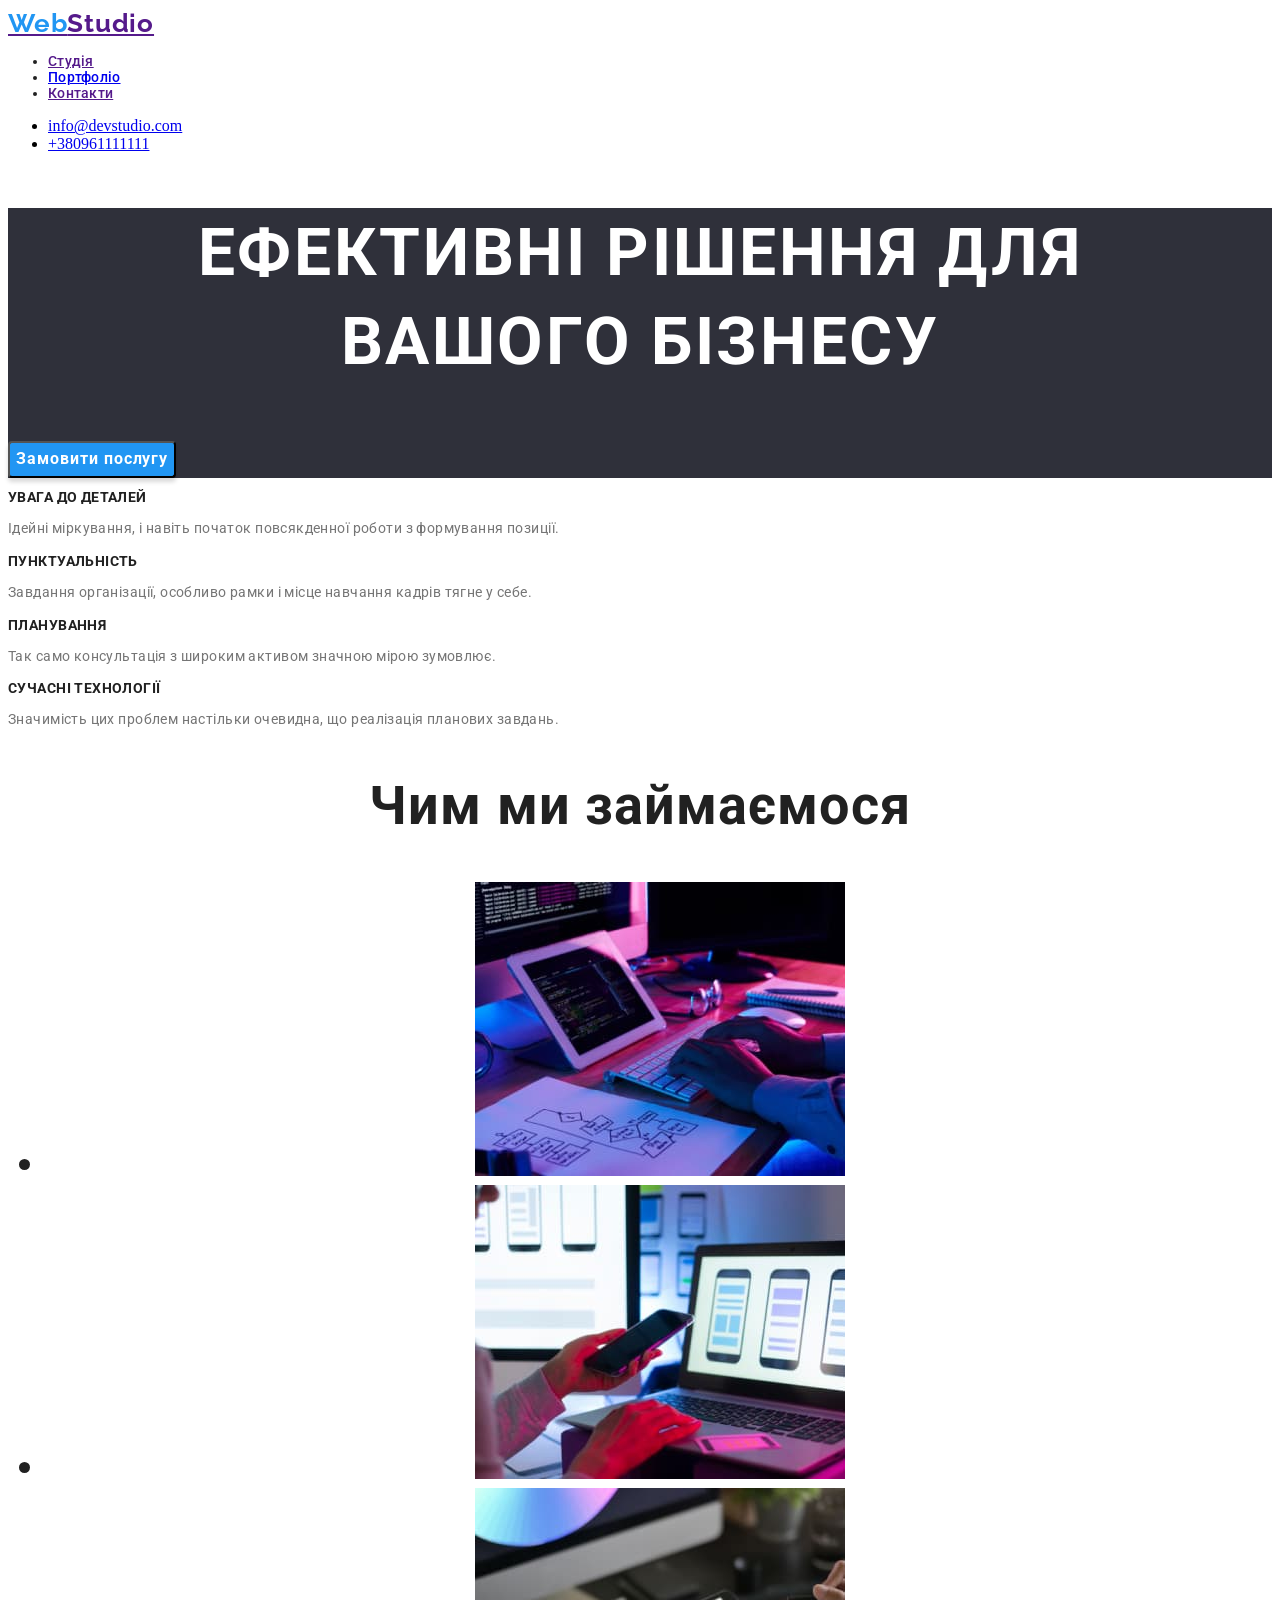
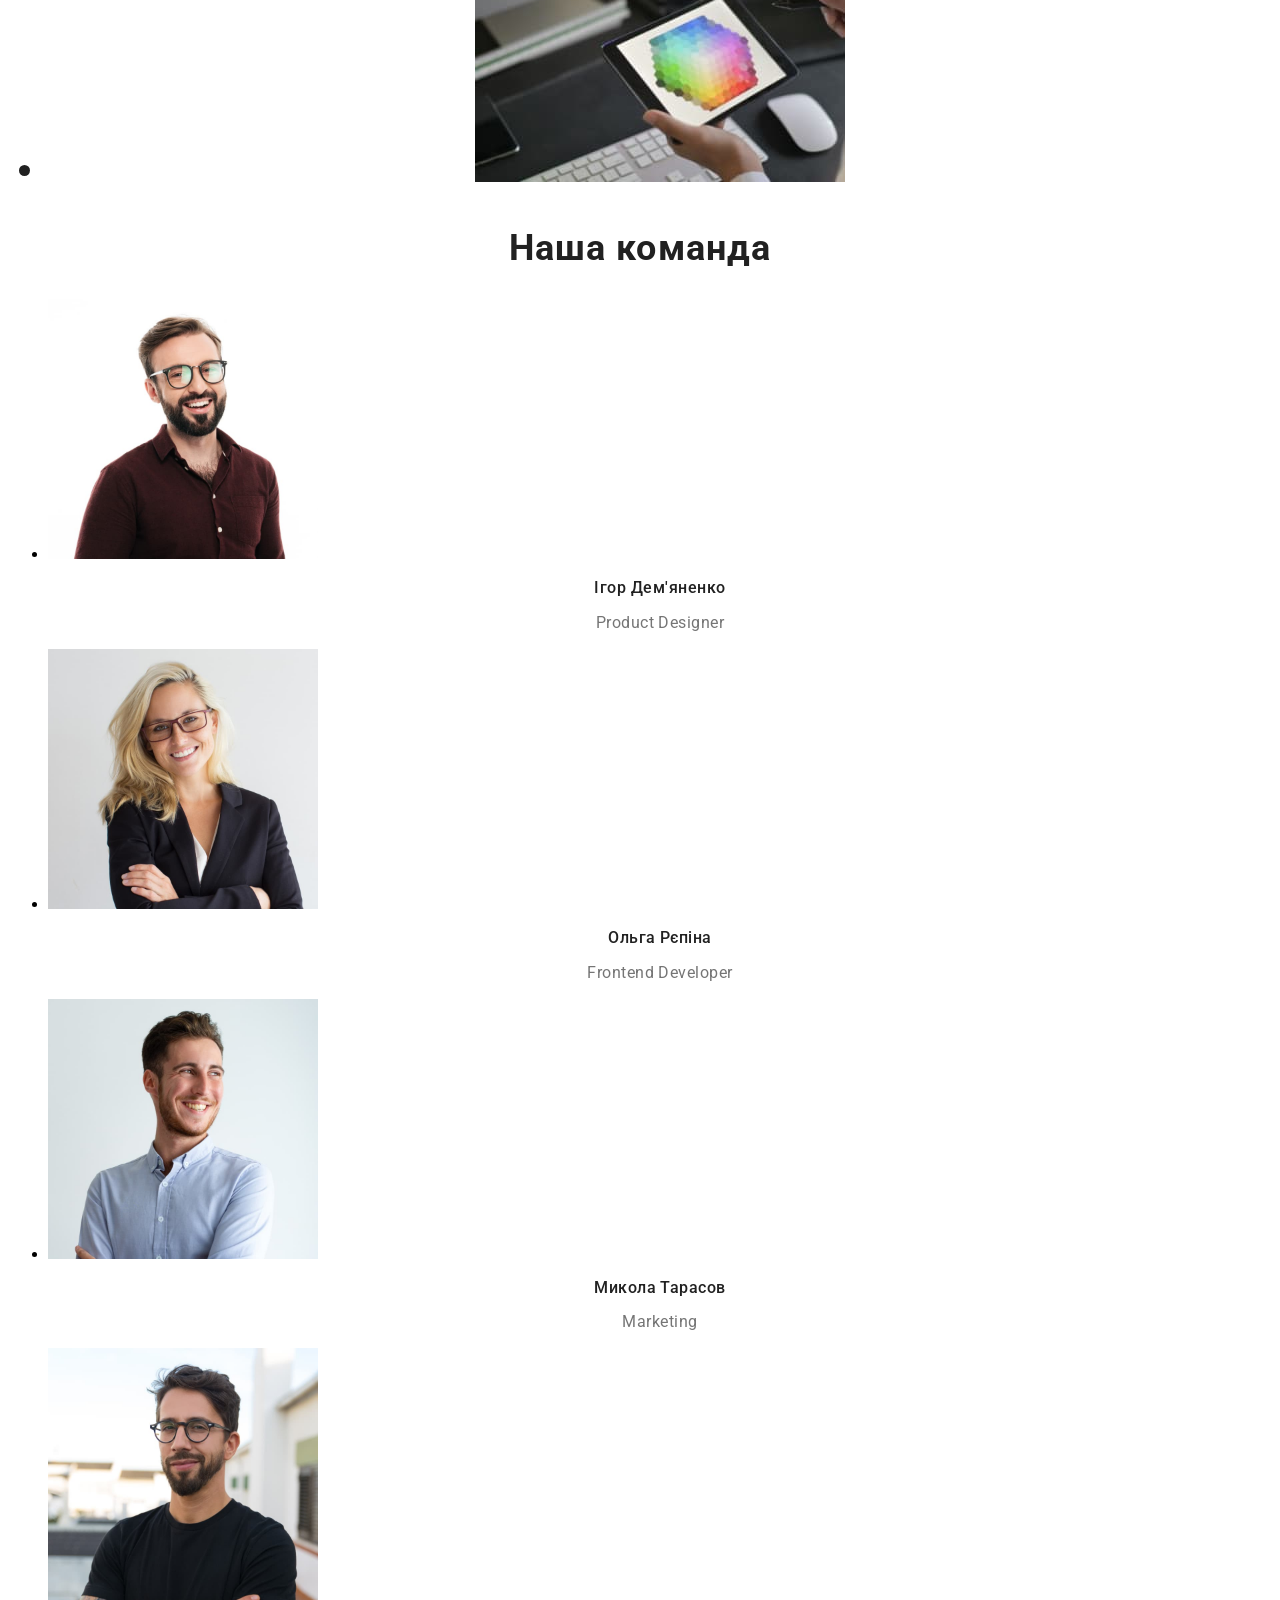
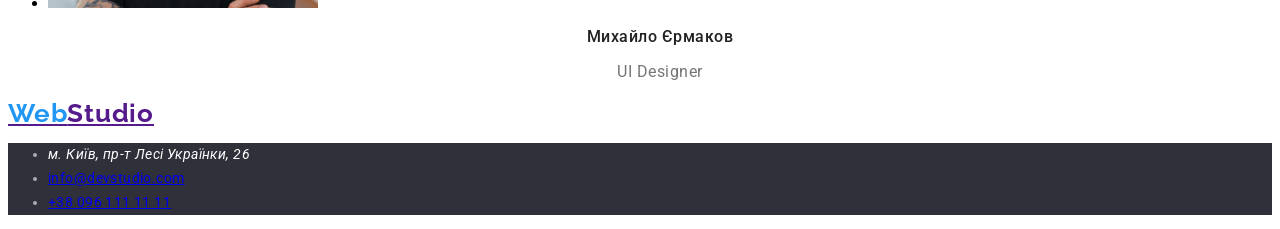
==== index.html @ 2c0768c8 "added variable  root Додано перемінні кольору root" ====
<!DOCTYPE html>
<html lang="uk">
<head>
    <meta charset="UTF-8">
    <meta http-equiv="X-UA-Compatible" content="IE=edge">
    <meta name="viewport" content="width=device-width, initial-scale=1.0">
    <title>Document</title>
    <link
        href="https://fonts.googleapis.com/css2?family=Raleway:wght@700&family=Roboto:ital,wght@0,400;0,500;1,700;1,900&display=swap"
        rel="stylesheet">
    <link rel="stylesheet" href="./css/styles.css">
</head>
<body>
    
    <!--Header-->
    <header class="header">
        
        <!--Logo-->
        <a class="header-logo" href=""><span>Web</span>Studio</a>  

        <!--Navigation-->
        <nav class="nav">
            <ul class="nav-list">
                <li>
                    <a href="">Студія</a>
                </li>
                <li>
                    <a href="./portfolio.html">Портфоліо</a>
                </li>
                <li>
                    <a href="">Контакти</a>
                </li>
            </ul>
        </nav>
            
            <!--Contacts-->
            <ul class="contacts">
                <li><a href="mailto:info@devstudio.com">info@devstudio.com</a></li>
                <li><a href="tel:+380961111111">+380961111111</a></li>
            </ul>
            

    </header>
    
    <main>
        
        <!--Srction Hero-->
        <section class="hero">
                
            <h1>Ефективні рішення для <br>вашого бізнесу</h1>

            <button class="button" type="button">Замовити послугу</button>

        </section>
            
            <!--Sections organization-->
        <section class="aside">

            <h2 class="aside-title">УВАГА ДО ДЕТАЛЕЙ</h2>
            <p class="aside-text">Ідейні міркування, і навіть початок повсякденної роботи з формування позиції.</p>

            <h2 class="aside-title">ПУНКТУАЛЬНІСТЬ</h2>
            <p class="aside-text">Завдання організації, особливо рамки і місце навчання кадрів тягне у себе.</p>

            <h2 class="aside-title">ПЛАНУВАННЯ</h2>
            <p class="aside-text">Так само консультація з широким активом значною мірою зумовлює.</p>

            <h2 class="aside-title">СУЧАСНІ ТЕХНОЛОГІЇ</h2>
            <p class="aside-text">Значимість цих проблем настільки очевидна, що реалізація планових завдань.</p>
        
        </section>
        <!--Sections What are we doing-->

        
        <section class="work">

            <h2>Чим ми займаємося</h2>
            
            <ul>
                <li><img src="./images/what-we-do/img-1.jpg" alt="руки на клавіатурі" width="370" height="294"></li>
                <li><img src="./images/what-we-do/img-2.jpg" alt="телефон та ноутбук" width="370" height="294"></li>
                <li><img src="./images/what-we-do/img-3.jpg" alt="планшет в руках" width="370" height="294"></li>
            </ul>
        
        </section>
            
            
        <!--Sections our team-->
        <section class="team">
            <h2 class="team-title">Наша команда</h2>
            <ul>
                <li>
                    <img src="./images/team/img-1.jpg" alt="Ігор Дем'яненко" width="270" height="260">
                <h3 class="team-name">Ігор Дем'яненко</h3>
                <p class="team-text">Product Designer</p>
                </li>
                <li>
                    <img src="./images/team/img-2.jpg" alt="Ольга Рєпіна" width="270" height="260">
                    <h3 class="team-name">Ольга Рєпіна</h3>
                    <p class="team-text">Frontend Developer</p>
                </li>
                <li>
                    <img src="./images/team/img-3.jpg" alt="Микола Тарасов" width="270" height="260">
                    <h3 class="team-name">Микола Тарасов</h3>
                    <p class="team-text">Marketing</p>
                </li>
                <li>
                    <img src="./images/team/img-4.jpg" alt="Михайло Єрмаков" width="270" height="260">
                    <h3 class="team-name">Михайло Єрмаков</h3>
                    <p class="team-text">UI Designer</p>
                </li>
            </ul>
        </section>

    </main>

    <!--Footer-->
    <footer>

        <div class="footer">
           
            <!--Logo-->
        <a class="footer-logo" href=""><span>Web</span>Studio</a>

        <!--Contacts-->
            <ul class="footer-list">
                <li>
                    <address class="adress">м. Київ, пр-т Лесі Українки, 26</address>
                </li>
                <li>
                    <a href="mailto:info@devstudio.com">info@devstudio.com</a>
                </li>
                <li>
                    <a href="tel:+380961111111">+38 096 111 11 11</a>
                </li>
            </ul>

        </div>
       


    </footer>
</body>
</html>
---- css/styles.css ----
:root{
    --primery-text-color: #212121;
    --secondary-text-color: #757575;
    --white-color: #FFFFFF;
    --primery-accent: #2196F3;
    --color-contacnts-footer: rgba(255, 255, 255, 0.6);
    --primery-bg-color: #2F303A;
    --secondary-bg-color: #F5F4FA;
}


span{
    color: var(--primery-accent)
}

.header-logo{
    font-family: 'Raleway';
    font-weight: 700;
    font-size: 26px;
    line-height: 1.2;
    letter-spacing: 0.03em;
    

}

/*Navigation*/
.nav{
    font-family: 'Roboto';
    font-weight: 500;
    font-size: 14px;
    line-height: 1.15;
    letter-spacing: 0.02em;
    color: var(--primery-text-color);
}
 
/*Contacts*/


/*HERO*/
.hero {
    font-family: 'Roboto';
    font-weight: 900;
    font-size: 44px;
    line-height: 1.35;
    text-align: center;
    letter-spacing: 0.06em;
    text-transform: uppercase;
    color: var(--white-color);
    background-color: var(--primery-bg-color)
}

/*Button*/
.button{
    font-family: 'Roboto';
    font-weight: 700;
    font-size: 16px;
    line-height: 1.9;
    display: flex;
    align-items: center;
    text-align: center;
    letter-spacing: 0.06em;
    color: var(--white-color);
    background: var(--primery-accent);
    box-shadow: 0px 4px 4px rgba(0, 0, 0, 0.15);
    border-radius: 4px;
}

/*Aside*/
.aside-title{
    font-family: 'Roboto';
    font-weight: 700;
    font-size: 14px;
    line-height: 1.15;
    letter-spacing: 0.03em;
    text-transform: uppercase;
    color: var(--primery-text-color);
}
.aside-text{
    font-family: 'Roboto';
    font-size: 14px;
    line-height: 1.4;
    letter-spacing: 0.03em;
    color: var(--secondary-text-color);
}

/*Work*/
.work {
    font-family: 'Roboto';
    font-weight: 700;
    font-size: 36px;
    line-height: 1.15;
    text-align: center;
    letter-spacing: 0.03em;
    color: var(--primery-text-color);
}

/*Our Team*/

.team-title {
    font-family: 'Roboto';
    font-weight: 700;
    font-size: 36px;
    line-height: 1.15;
    text-align: center;
    letter-spacing: 0.03em;
    color: var(--primery-text-color);
}

.team-name{
    font-family: 'Roboto';
    font-weight: 500;
    font-size: 16px;
    line-height: 1.18;
    text-align: center;
    letter-spacing: 0.03em;
    color: var(--primery-text-color);
}

.team-text {
    font-family: 'Roboto';
    font-size: 16px;
    line-height: 1.18;
    text-align: center;
    letter-spacing: 0.03em;
    color: var(--secondary-text-color);
}

/*Adress*/

.adress {
    font-family: 'Roboto';
    font-size: 14px;
    line-height: 1.7;
    letter-spacing: 0.03em;
    color: var(--white-color);
}

/*Footer*/

.footer-logo{
    font-family: 'Raleway';
    font-weight: 700;
    font-size: 26px;
    line-height: 1.2;
    letter-spacing: 0.03em;
}

.footer-list{
    font-family: 'Roboto';
    font-size: 14px;
    line-height: 1.7;
    letter-spacing: 0.03em;
    background-color: var(--primery-bg-color);
    color: var(--color-contacnts-footer);

}
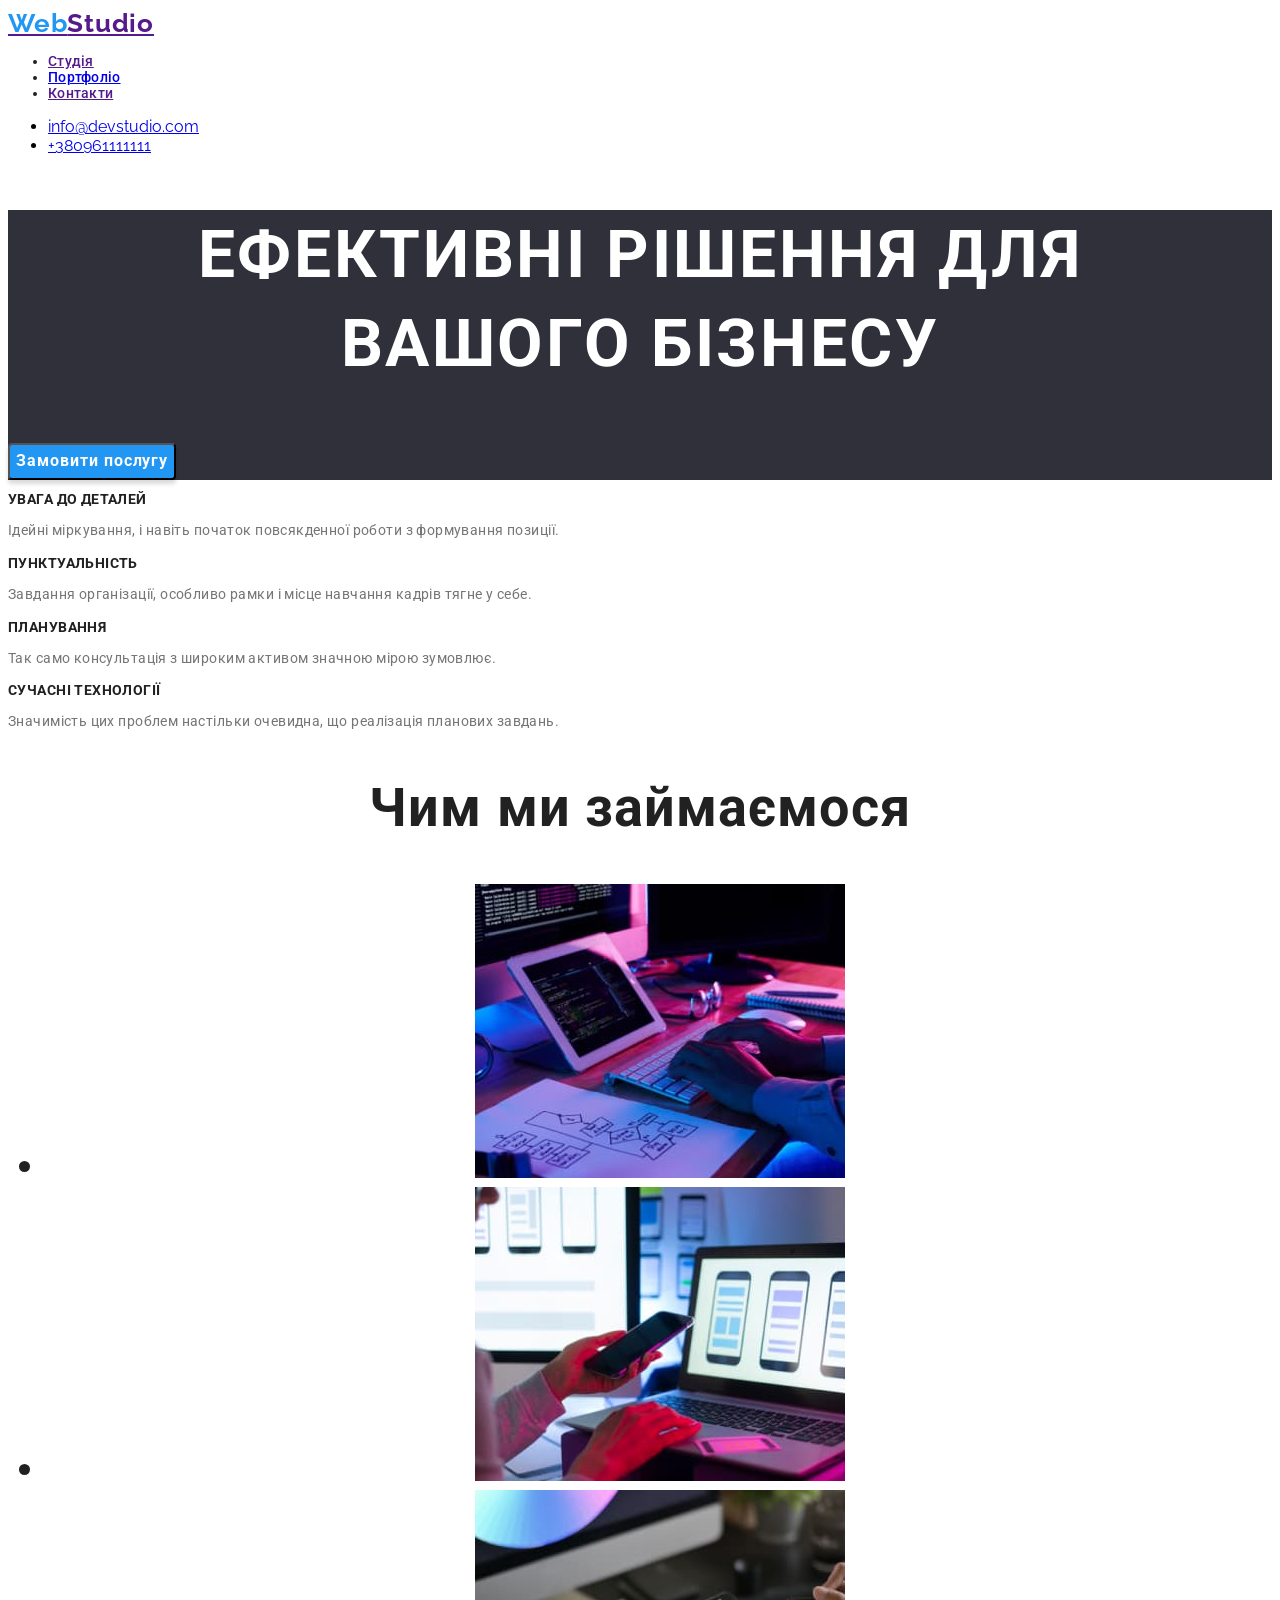
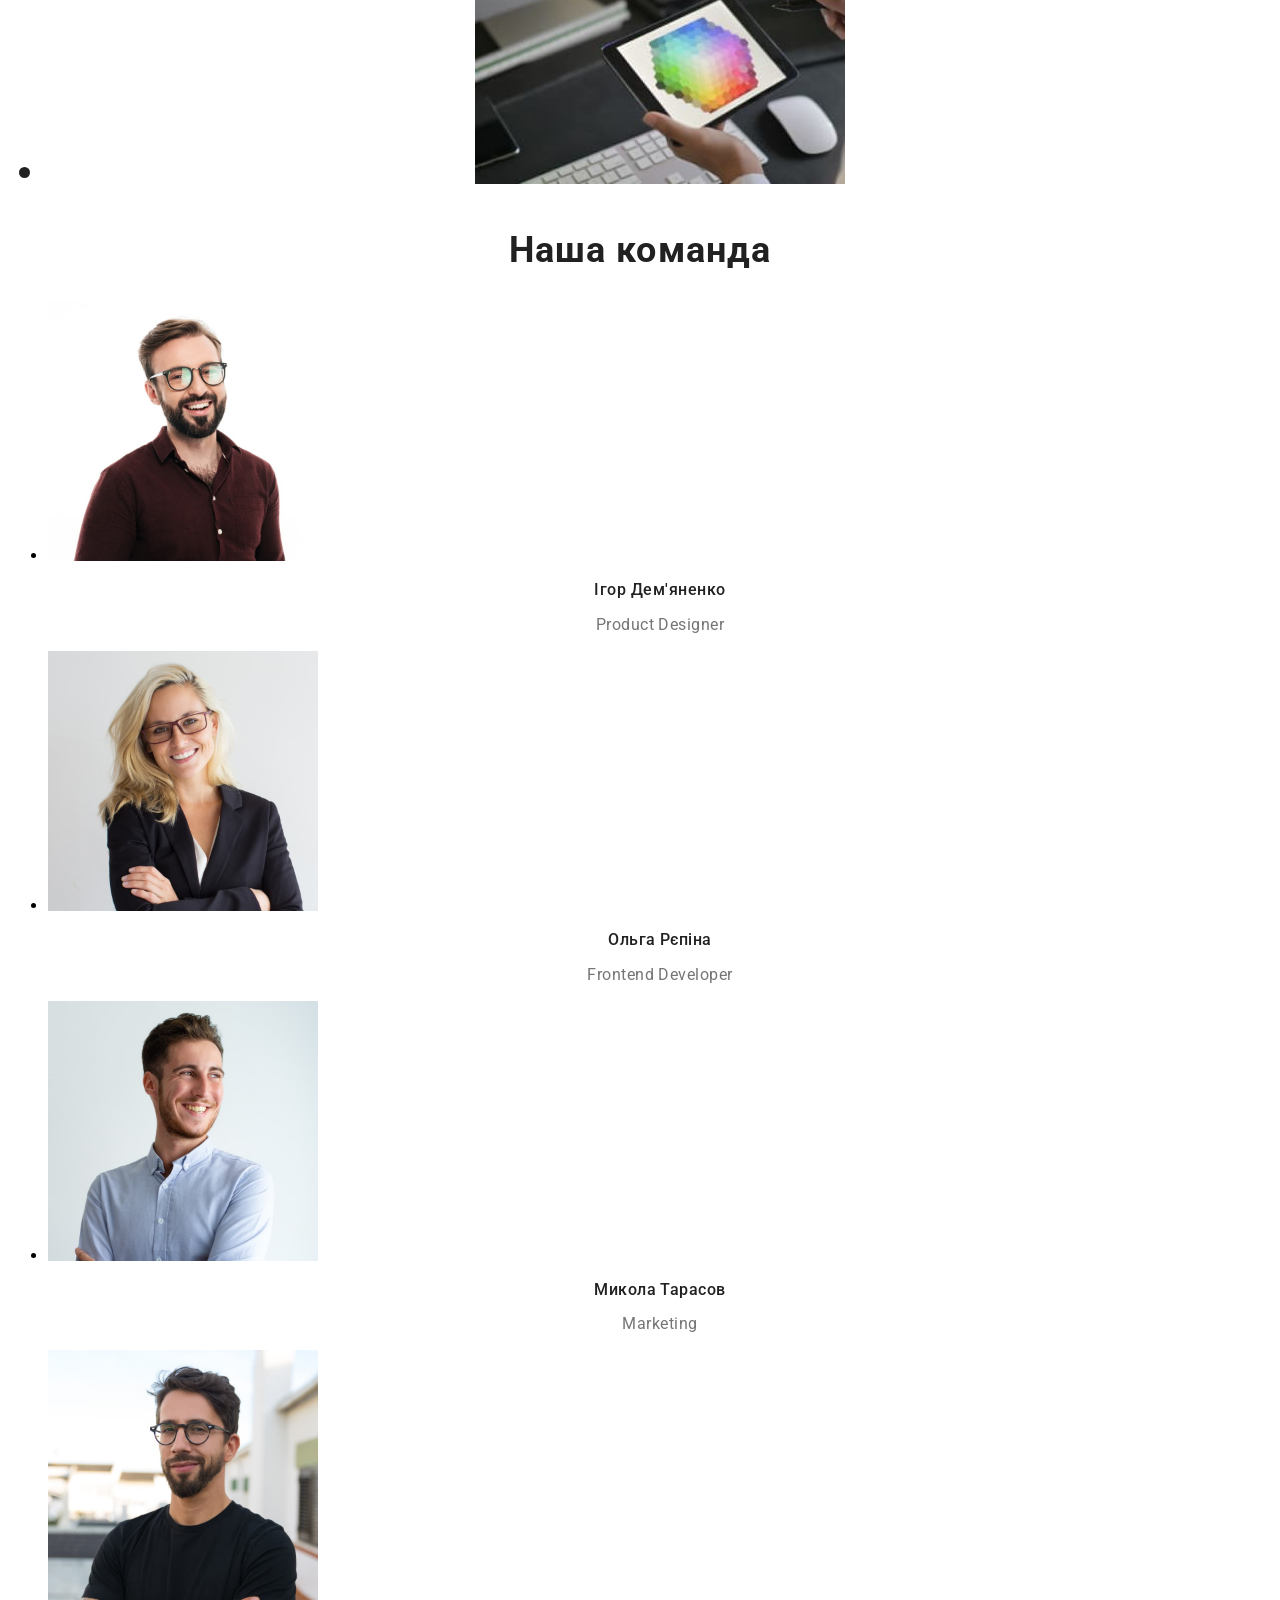
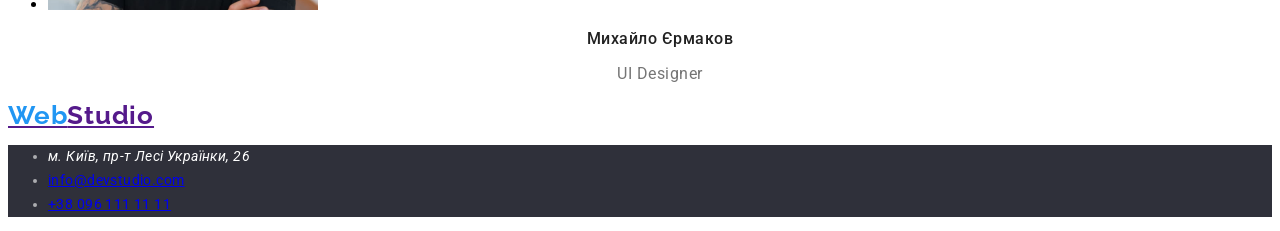
==== commit a3c3261c: "added. button" ====
--- a/index.html
+++ b/index.html
@@ -10,7 +10,7 @@
         rel="stylesheet">
     <link rel="stylesheet" href="./css/styles.css">
 </head>
-<body>
+<body class="body">
     
     <!--Header-->
     <header class="header">
--- a/css/styles.css
+++ b/css/styles.css
@@ -9,7 +9,9 @@
     --primery-bg-color: #2F303A;
     --secondary-bg-color: #F5F4FA;
 }
-
+ .body{
+    font-family: 'Raleway';
+ }
 
 span{
     color: var(--primery-accent)
@@ -52,6 +54,8 @@
 }
 
 /*Button*/
+
+
 .button{
     font-family: 'Roboto';
     font-weight: 700;
@@ -66,6 +70,10 @@
     box-shadow: 0px 4px 4px rgba(0, 0, 0, 0.15);
     border-radius: 4px;
 }
+    
+
+
+
 
 /*Aside*/
 .aside-title{
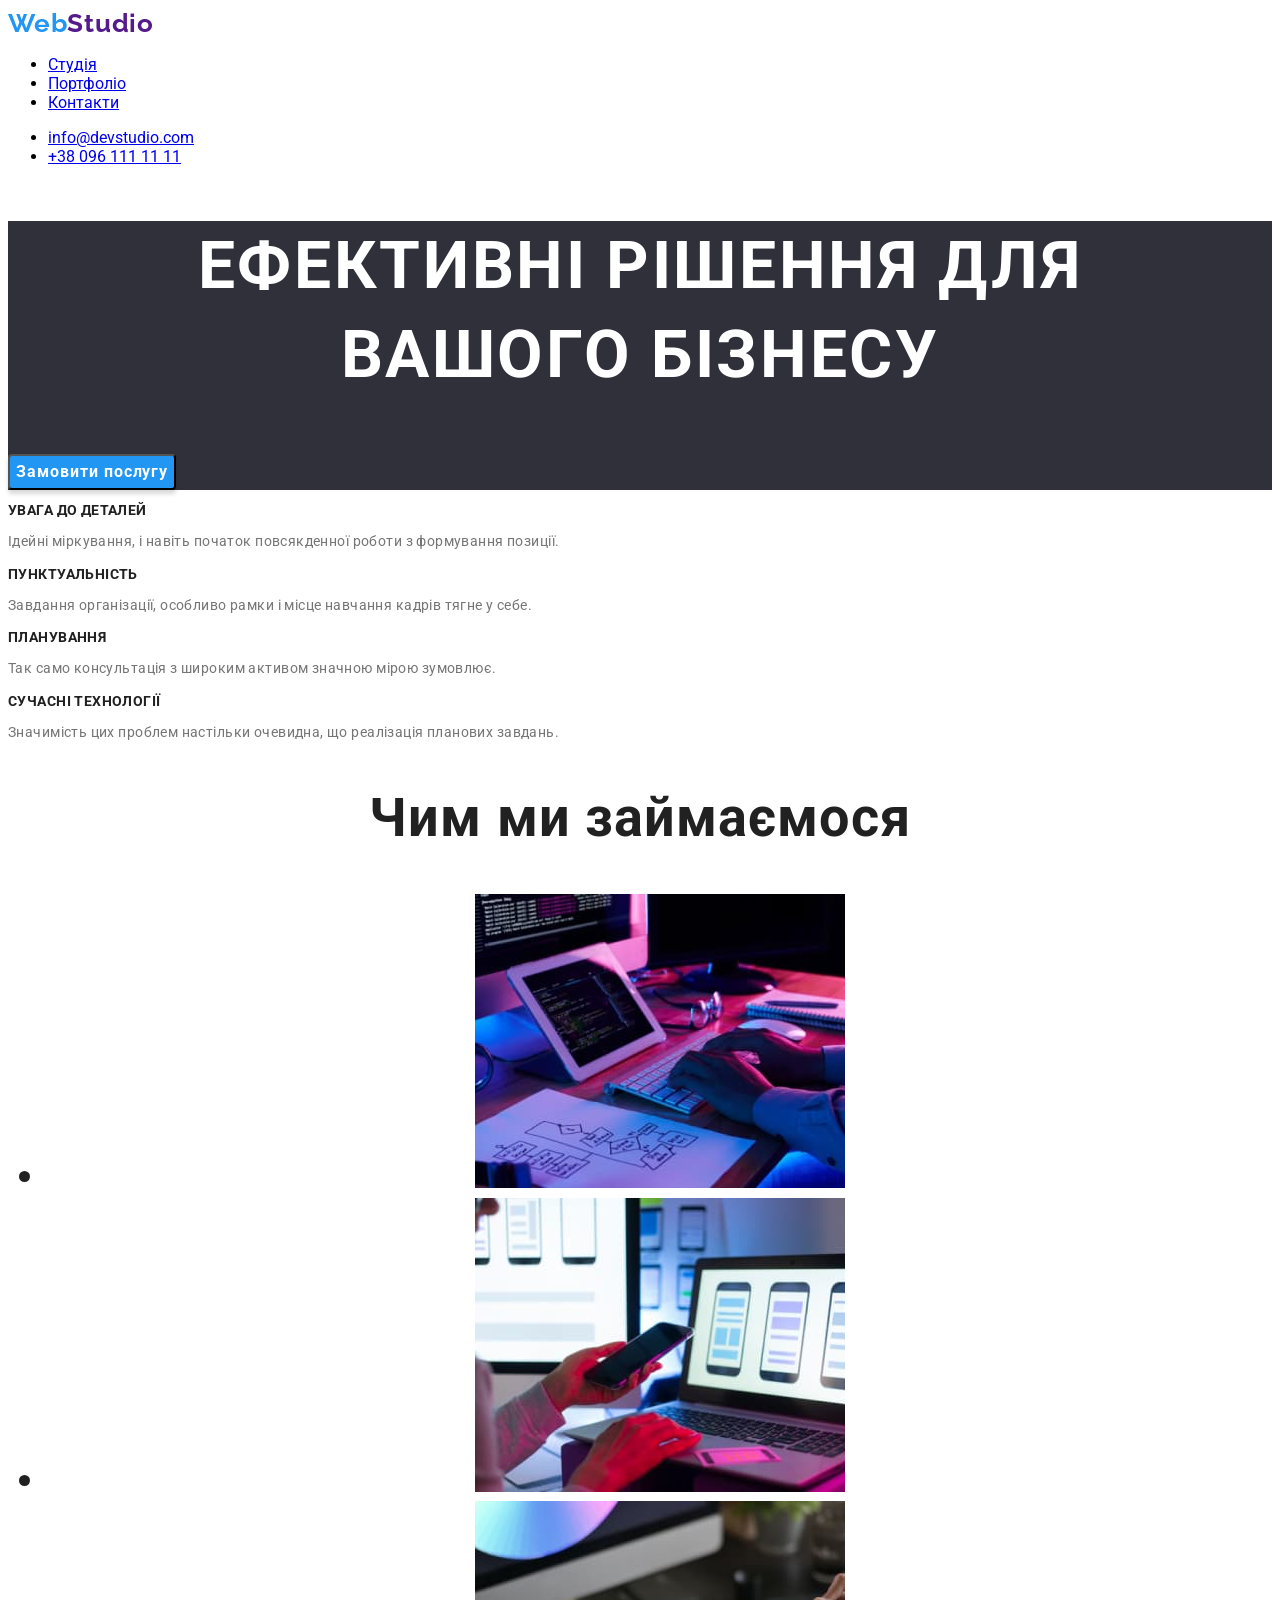
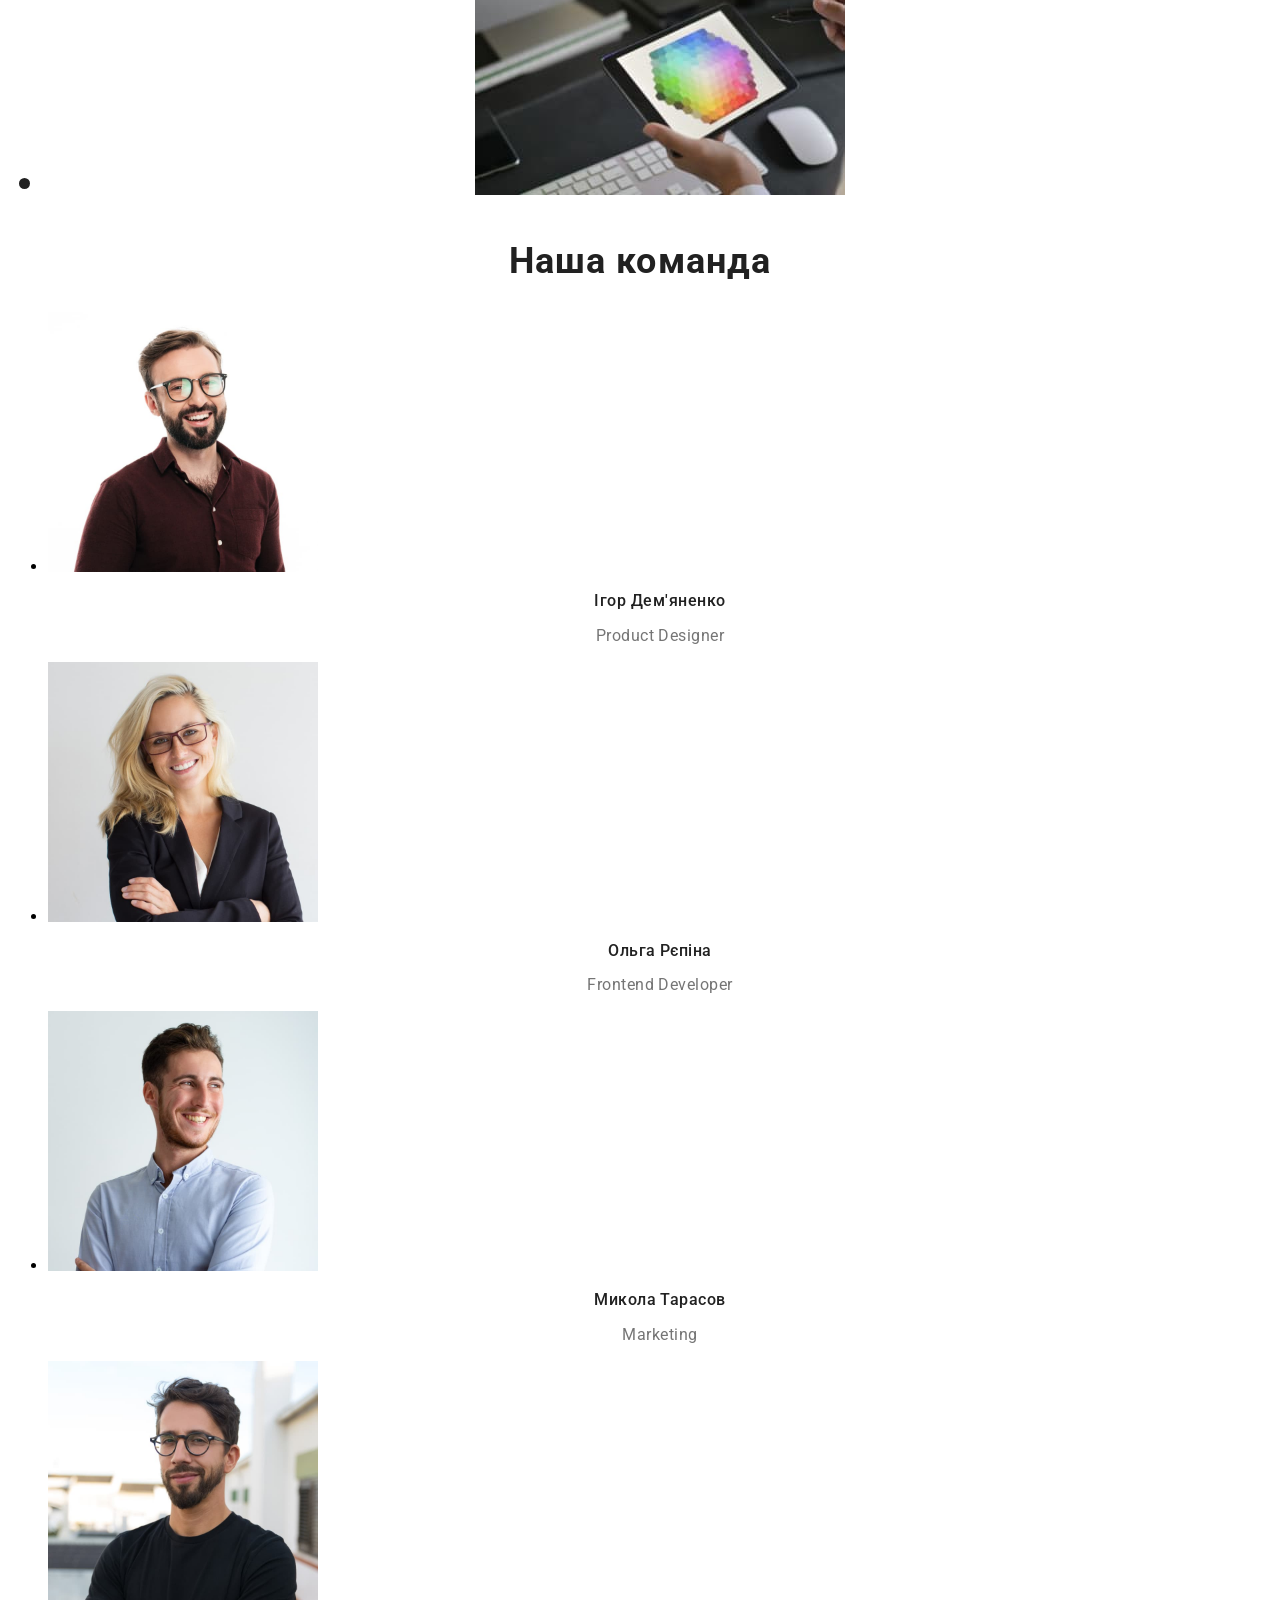
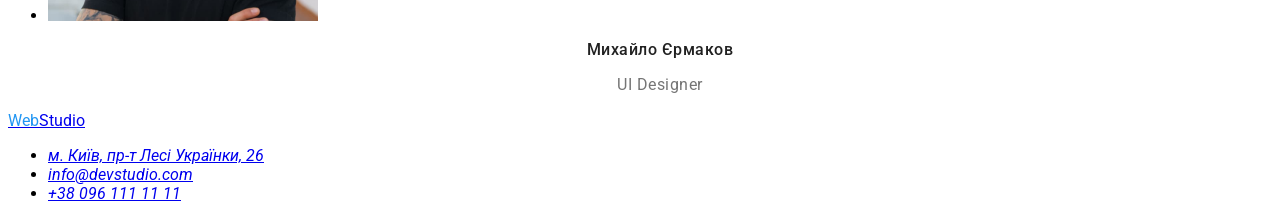
==== commit dce2bb8c: "update index.html" ====
--- a/index.html
+++ b/index.html
@@ -19,25 +19,29 @@
         <a class="header-logo" href=""><span>Web</span>Studio</a>  
 
         <!--Navigation-->
-        <nav class="nav">
-            <ul class="nav-list">
-                <li>
-                    <a href="">Студія</a>
-                </li>
-                <li>
-                    <a href="./portfolio.html">Портфоліо</a>
-                </li>
-                <li>
-                    <a href="">Контакти</a>
-                </li>
-            </ul>
-        </nav>
+        <section>
+            <nav class="nav">
+                <ul class="nav-list">
+                    <li>
+                        <a href="#">Студія</a>
+                    </li>
+                    <li>
+                        <a href="./portfolio.html">Портфоліо</a>
+                    </li>
+                    <li>
+                        <a href="#">Контакти</a>
+                    </li>
+                </ul>
+            </nav>
+        </section>
             
             <!--Contacts-->
-            <ul class="contacts">
-                <li><a href="mailto:info@devstudio.com">info@devstudio.com</a></li>
-                <li><a href="tel:+380961111111">+380961111111</a></li>
-            </ul>
+            <section>
+                <ul class="contacts">
+                    <li><a href="mailto:info@devstudio.com">info@devstudio.com</a></li>
+                    <li><a href="tel:+380961111111">+38 096 111 11 11</a></li>
+                </ul>
+            </section>
             
 
     </header>
@@ -54,6 +58,8 @@
         </section>
             
             <!--Sections organization-->
+            <h2 style="display:none;">Організація роботи</h2>
+        
         <section class="aside">
 
             <h2 class="aside-title">УВАГА ДО ДЕТАЛЕЙ</h2>
@@ -69,17 +75,16 @@
             <p class="aside-text">Значимість цих проблем настільки очевидна, що реалізація планових завдань.</p>
         
         </section>
+        
         <!--Sections What are we doing-->
-
-        
         <section class="work">
 
             <h2>Чим ми займаємося</h2>
             
             <ul>
-                <li><img src="./images/what-we-do/img-1.jpg" alt="руки на клавіатурі" width="370" height="294"></li>
-                <li><img src="./images/what-we-do/img-2.jpg" alt="телефон та ноутбук" width="370" height="294"></li>
-                <li><img src="./images/what-we-do/img-3.jpg" alt="планшет в руках" width="370" height="294"></li>
+                <li><img src="./images/our-work/img-1.jpg" alt="руки на клавіатурі" width="370" height="294"></li>
+                <li><img src="./images/our-work/img-2.jpg" alt="телефон та ноутбук" width="370" height="294"></li>
+                <li><img src="./images/our-work/img-3.jpg" alt="планшет в руках" width="370" height="294"></li>
             </ul>
         
         </section>
@@ -119,21 +124,30 @@
 
         <div class="footer">
            
-            <!--Logo-->
-        <a class="footer-logo" href=""><span>Web</span>Studio</a>
-
-        <!--Contacts-->
-            <ul class="footer-list">
-                <li>
-                    <address class="adress">м. Київ, пр-т Лесі Українки, 26</address>
-                </li>
-                <li>
-                    <a href="mailto:info@devstudio.com">info@devstudio.com</a>
-                </li>
-                <li>
-                    <a href="tel:+380961111111">+38 096 111 11 11</a>
-                </li>
-            </ul>
+        <footer>
+    <!--Logo-->
+            <a href="#"><span>Web</span>Studio</a>
+        
+    <!--Contacts-->
+            <section>
+                <address>
+                    <ul>
+                        <li>
+                            <a href="https://goo.gl/maps/eFiZRFyHb9n71qFo6" target="_blank" rel="noopener noreferrer">м. Київ,
+                                пр-т Лесі
+                                Українки, 26</a>
+                        </li>
+                        <li>
+                            <a href="mailto:info@devstudio.com">info@devstudio.com</a>
+                        </li>
+                        <li>
+                            <a href="tel:+380961111111">+38 096 111 11 11</a>
+                        </li>
+                    </ul>
+                </address>
+            </section>
+        
+        </footer>
 
         </div>
        
--- a/css/styles.css
+++ b/css/styles.css
@@ -10,11 +10,12 @@
     --secondary-bg-color: #F5F4FA;
 }
  .body{
-    font-family: 'Raleway';
+    font-family: 'Roboto'; 
+
  }
 
 span{
-    color: var(--primery-accent)
+color: var(--primery-accent);
 }
 
 .header-logo{
@@ -23,20 +24,14 @@
     font-size: 26px;
     line-height: 1.2;
     letter-spacing: 0.03em;
+    text-decoration: none;
     
 
 }
 
 /*Navigation*/
-.nav{
-    font-family: 'Roboto';
-    font-weight: 500;
-    font-size: 14px;
-    line-height: 1.15;
-    letter-spacing: 0.02em;
-    color: var(--primery-text-color);
-}
- 
+
+  
 /*Contacts*/
 
 
@@ -135,6 +130,7 @@
     color: var(--secondary-text-color);
 }
 
+
 /*Adress*/
 
 .adress {
@@ -145,6 +141,7 @@
     color: var(--white-color);
 }
 
+
 /*Footer*/
 
 .footer-logo{
@@ -153,6 +150,15 @@
     font-size: 26px;
     line-height: 1.2;
     letter-spacing: 0.03em;
+    text-decoration: none;
+}
+
+.adress {
+    font-family: 'Roboto';
+    font-size: 14px;
+    line-height: 1.7;
+    letter-spacing: 0.03em;
+    color: var(--white-color)
 }
 
 .footer-list{
@@ -161,7 +167,6 @@
     line-height: 1.7;
     letter-spacing: 0.03em;
     background-color: var(--primery-bg-color);
-    color: var(--color-contacnts-footer);
-
 }
 
+
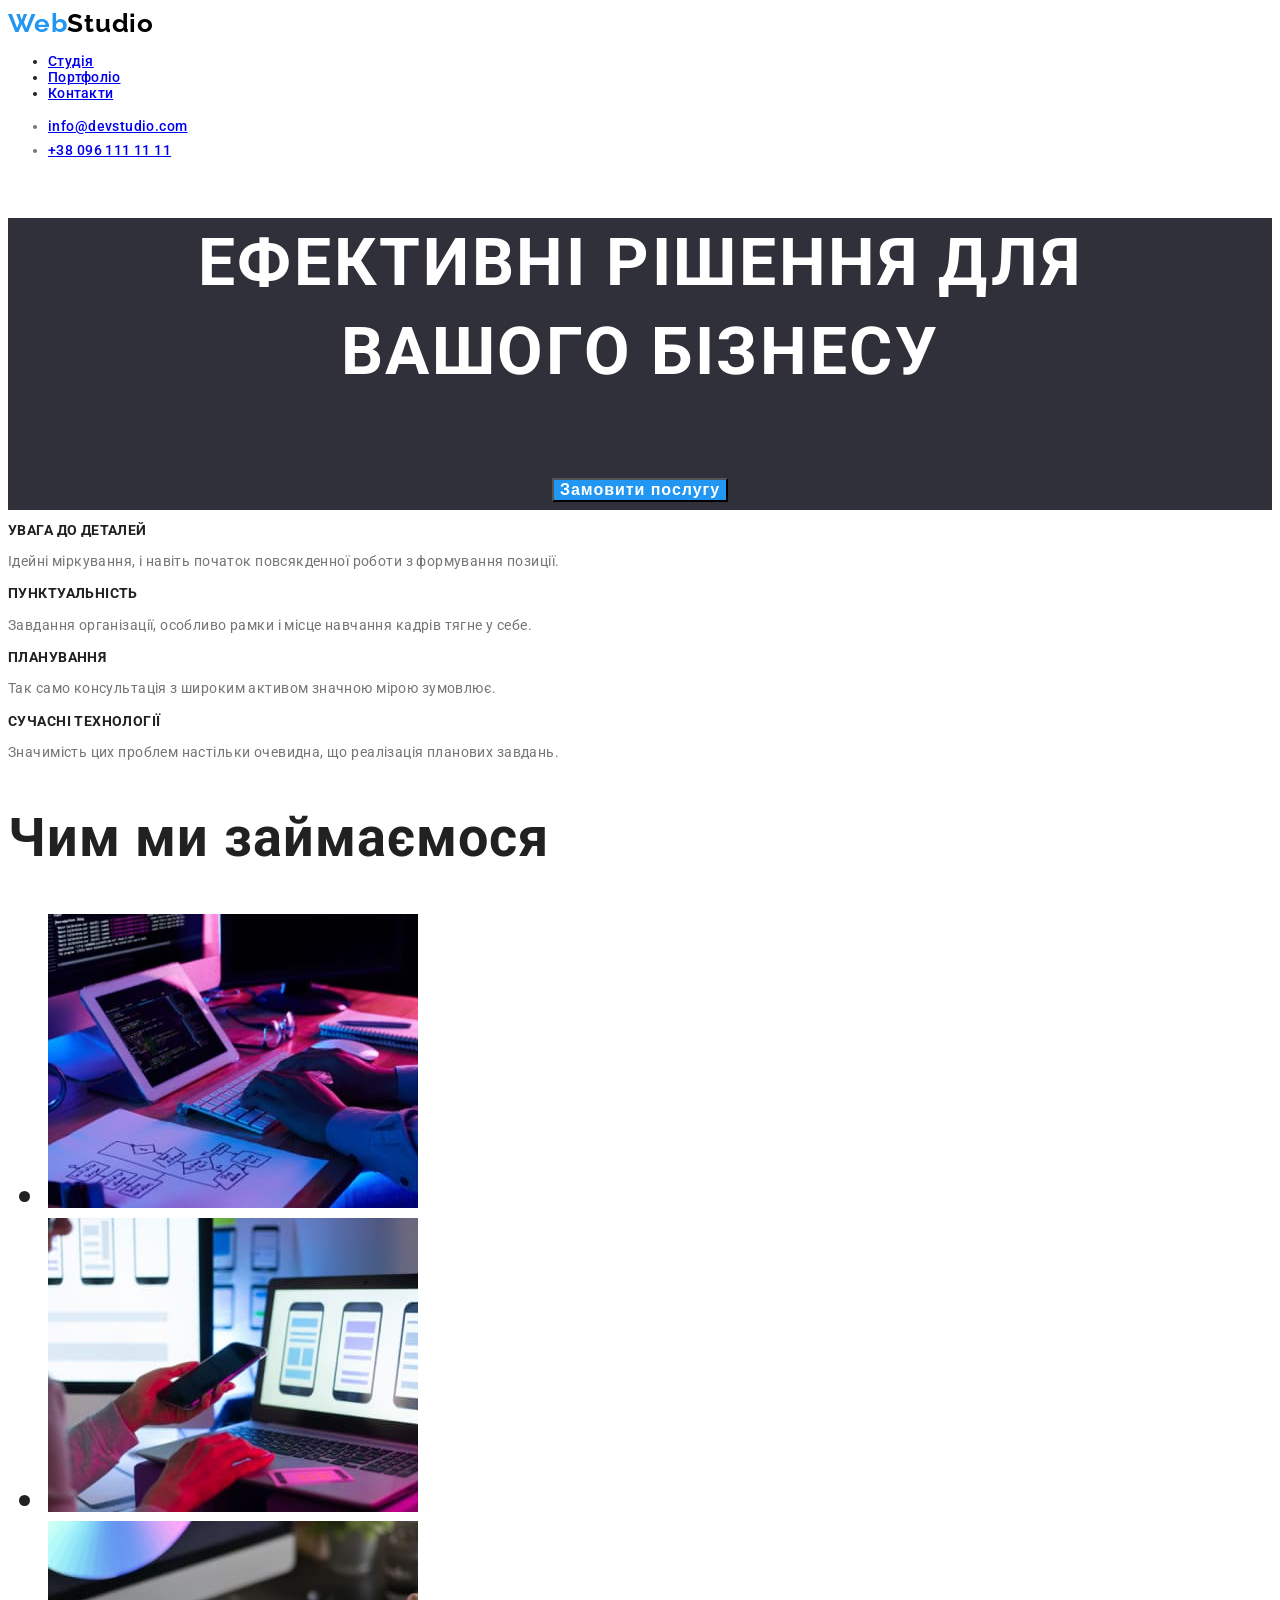
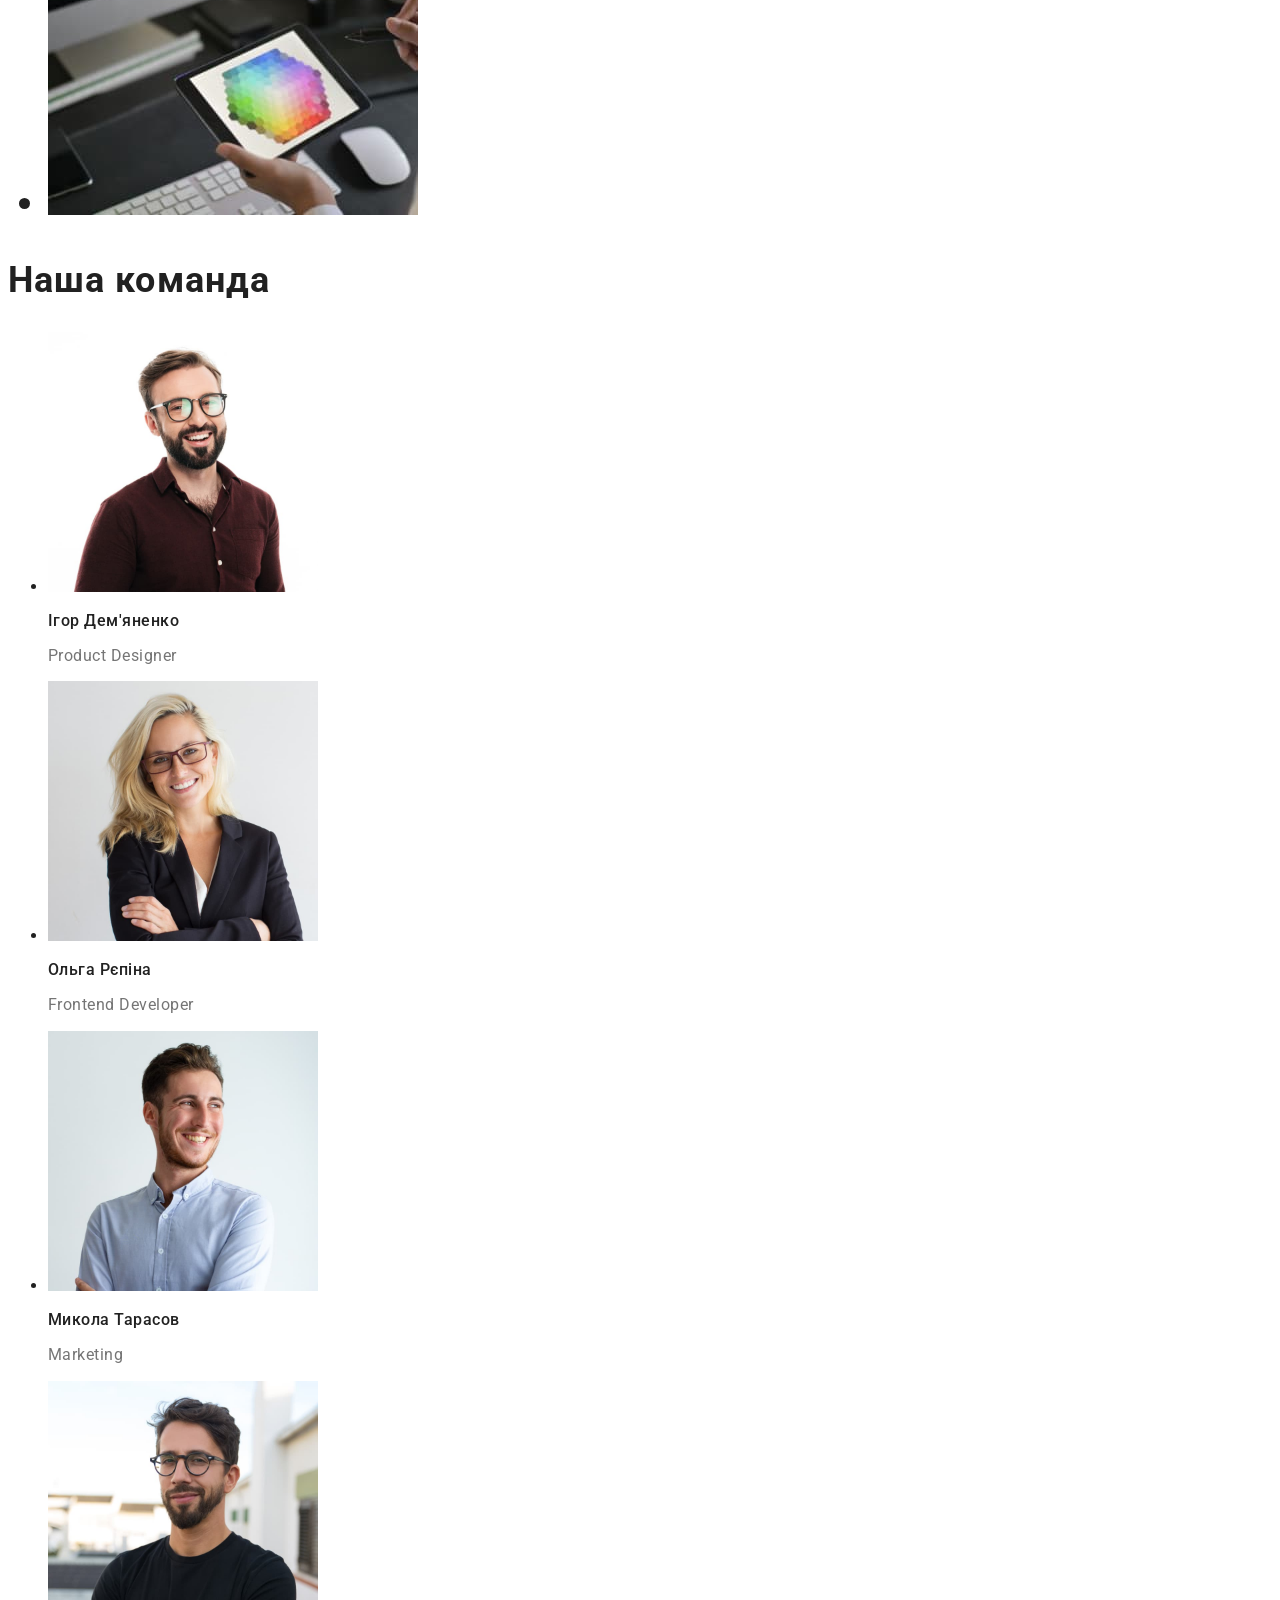
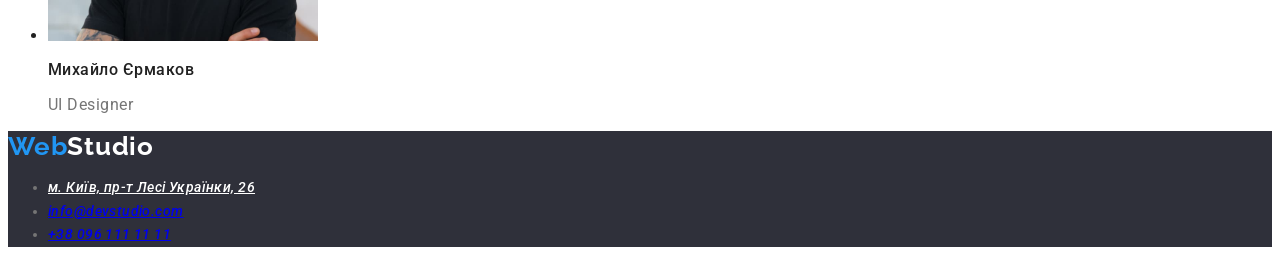
==== commit 947bff21: "Changed in index.html, portfolio.html. css" ====
--- a/index.html
+++ b/index.html
@@ -16,11 +16,13 @@
     <header class="header">
         
         <!--Logo-->
-        <a class="header-logo" href=""><span>Web</span>Studio</a>  
+
+        <nav class="nav">
+        
+            <a class="header-logo" href="#"><span>Web</span>Studio</a>  
 
         <!--Navigation-->
-        <section>
-            <nav class="nav">
+       
                 <ul class="nav-list">
                     <li>
                         <a href="#">Студія</a>
@@ -33,15 +35,14 @@
                     </li>
                 </ul>
             </nav>
-        </section>
             
             <!--Contacts-->
-            <section>
+           
                 <ul class="contacts">
                     <li><a href="mailto:info@devstudio.com">info@devstudio.com</a></li>
                     <li><a href="tel:+380961111111">+38 096 111 11 11</a></li>
                 </ul>
-            </section>
+        
             
 
     </header>
@@ -82,9 +83,9 @@
             <h2>Чим ми займаємося</h2>
             
             <ul>
-                <li><img src="./images/our-work/img-1.jpg" alt="руки на клавіатурі" width="370" height="294"></li>
-                <li><img src="./images/our-work/img-2.jpg" alt="телефон та ноутбук" width="370" height="294"></li>
-                <li><img src="./images/our-work/img-3.jpg" alt="планшет в руках" width="370" height="294"></li>
+                <li><img src="./images/our-work/img-1.jpg" alt="руки на клавіатурі" width="370"></li>
+                <li><img src="./images/our-work/img-2.jpg" alt="телефон та ноутбук" width="370"></li>
+                <li><img src="./images/our-work/img-3.jpg" alt="планшет в руках" width="370"></li>
             </ul>
         
         </section>
@@ -126,14 +127,15 @@
            
         <footer>
     <!--Logo-->
-            <a href="#"><span>Web</span>Studio</a>
+            <a class="footer-logo" href=""><span>Web</span>Studio</a>
         
     <!--Contacts-->
-            <section>
+            <section class="contacts">
                 <address>
                     <ul>
                         <li>
-                            <a href="https://goo.gl/maps/eFiZRFyHb9n71qFo6" target="_blank" rel="noopener noreferrer">м. Київ,
+                            
+                            <a class="address" href="https://goo.gl/maps/eFiZRFyHb9n71qFo6" target="_blank" rel="noopener noreferrer">м. Київ,
                                 пр-т Лесі
                                 Українки, 26</a>
                         </li>
--- a/css/styles.css
+++ b/css/styles.css
@@ -10,7 +10,8 @@
     --secondary-bg-color: #F5F4FA;
 }
  .body{
-    font-family: 'Roboto'; 
+    font-family: 'Roboto', sans-serif;
+    color: var(--primery-text-color)
 
  }
 
@@ -24,20 +25,45 @@
     font-size: 26px;
     line-height: 1.2;
     letter-spacing: 0.03em;
+    color: #000000;
     text-decoration: none;
-    
+    }
 
+    .header-logo:hover {
+        color: var(--primery-accent)
+    }
+
+/*Navigation*/
+.nav-list{
+
+        font-weight: 500;
+        font-size: 14px;
+        line-height: 1.15;
+        letter-spacing: 0.02em;
+        color: var(--primery-text-color);
+        text-decoration: none;
+}
+.nav-list:hover :focus {
+    color: var(--primery-accent);
+}
+/*Contacts*/
+.contacts {
+ 
+   
+        font-weight: 500;
+        font-size: 14px;
+        line-height: 1.15;
+        letter-spacing: 0.02em;
+        color: var(--secondary-text-color);
+     
 }
 
-/*Navigation*/
-
-  
-/*Contacts*/
-
+.contacts:hover :focus {
+    color: var(--primery-accent);
+}
 
 /*HERO*/
 .hero {
-    font-family: 'Roboto';
     font-weight: 900;
     font-size: 44px;
     line-height: 1.35;
@@ -49,39 +75,29 @@
 }
 
 /*Button*/
-
-
 .button{
-    font-family: 'Roboto';
+    font-style: normal;
     font-weight: 700;
     font-size: 16px;
-    line-height: 1.9;
-    display: flex;
-    align-items: center;
-    text-align: center;
+    line-height: 1,9;
     letter-spacing: 0.06em;
     color: var(--white-color);
-    background: var(--primery-accent);
-    box-shadow: 0px 4px 4px rgba(0, 0, 0, 0.15);
-    border-radius: 4px;
+    background-color: var(--primery-accent);
+    cursor: pointer;
+    
 }
-    
 
 
 
 
 /*Aside*/
 .aside-title{
-    font-family: 'Roboto';
     font-weight: 700;
     font-size: 14px;
     line-height: 1.15;
     letter-spacing: 0.03em;
-    text-transform: uppercase;
-    color: var(--primery-text-color);
 }
 .aside-text{
-    font-family: 'Roboto';
     font-size: 14px;
     line-height: 1.4;
     letter-spacing: 0.03em;
@@ -90,42 +106,31 @@
 
 /*Work*/
 .work {
-    font-family: 'Roboto';
     font-weight: 700;
     font-size: 36px;
     line-height: 1.15;
-    text-align: center;
     letter-spacing: 0.03em;
-    color: var(--primery-text-color);
 }
 
 /*Our Team*/
 
 .team-title {
-    font-family: 'Roboto';
     font-weight: 700;
     font-size: 36px;
     line-height: 1.15;
-    text-align: center;
     letter-spacing: 0.03em;
-    color: var(--primery-text-color);
 }
 
 .team-name{
-    font-family: 'Roboto';
     font-weight: 500;
     font-size: 16px;
     line-height: 1.18;
-    text-align: center;
     letter-spacing: 0.03em;
-    color: var(--primery-text-color);
 }
 
 .team-text {
-    font-family: 'Roboto';
     font-size: 16px;
     line-height: 1.18;
-    text-align: center;
     letter-spacing: 0.03em;
     color: var(--secondary-text-color);
 }
@@ -143,30 +148,43 @@
 
 
 /*Footer*/
+.footer {
+    background-color: var(--primery-bg-color); 
+    list-style: none;
 
-.footer-logo{
+}
+
+.contacts {
+    font-size: 14px;
+    line-height: 1.7;
+    letter-spacing: 0.03em;
+
+}
+
+
+    .footer-logo{
     font-family: 'Raleway';
     font-weight: 700;
     font-size: 26px;
     line-height: 1.2;
     letter-spacing: 0.03em;
+    color: var(--white-color);
     text-decoration: none;
+
+
 }
 
-.adress {
-    font-family: 'Roboto';
+.address {
     font-size: 14px;
     line-height: 1.7;
     letter-spacing: 0.03em;
-    color: var(--white-color)
-}
-
-.footer-list{
-    font-family: 'Roboto';
-    font-size: 14px;
-    line-height: 1.7;
-    letter-spacing: 0.03em;
-    background-color: var(--primery-bg-color);
+    color: var(--white-color);
 }
 
 
+.portfolio-button {
+    background-color: tomato;
+    cursor: pointer;
+    color: var(--primery-text-color);
+
+}
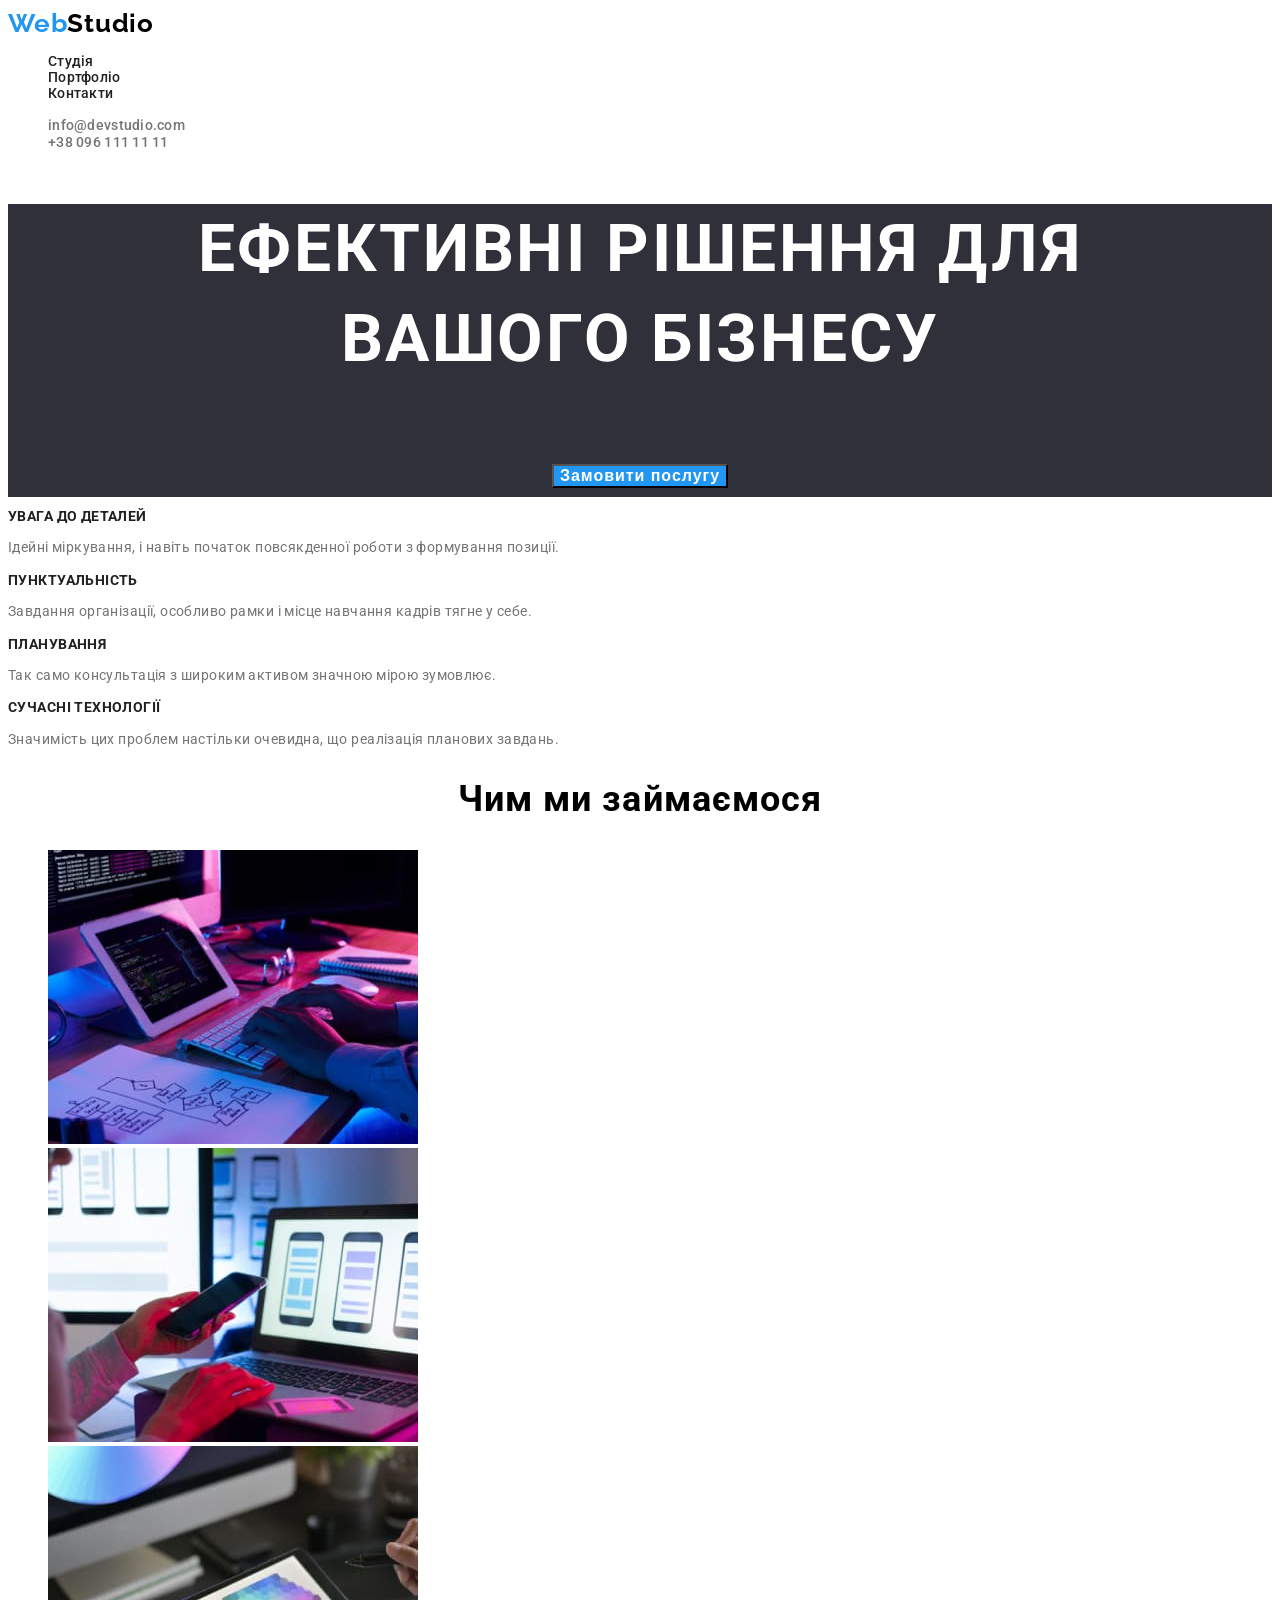
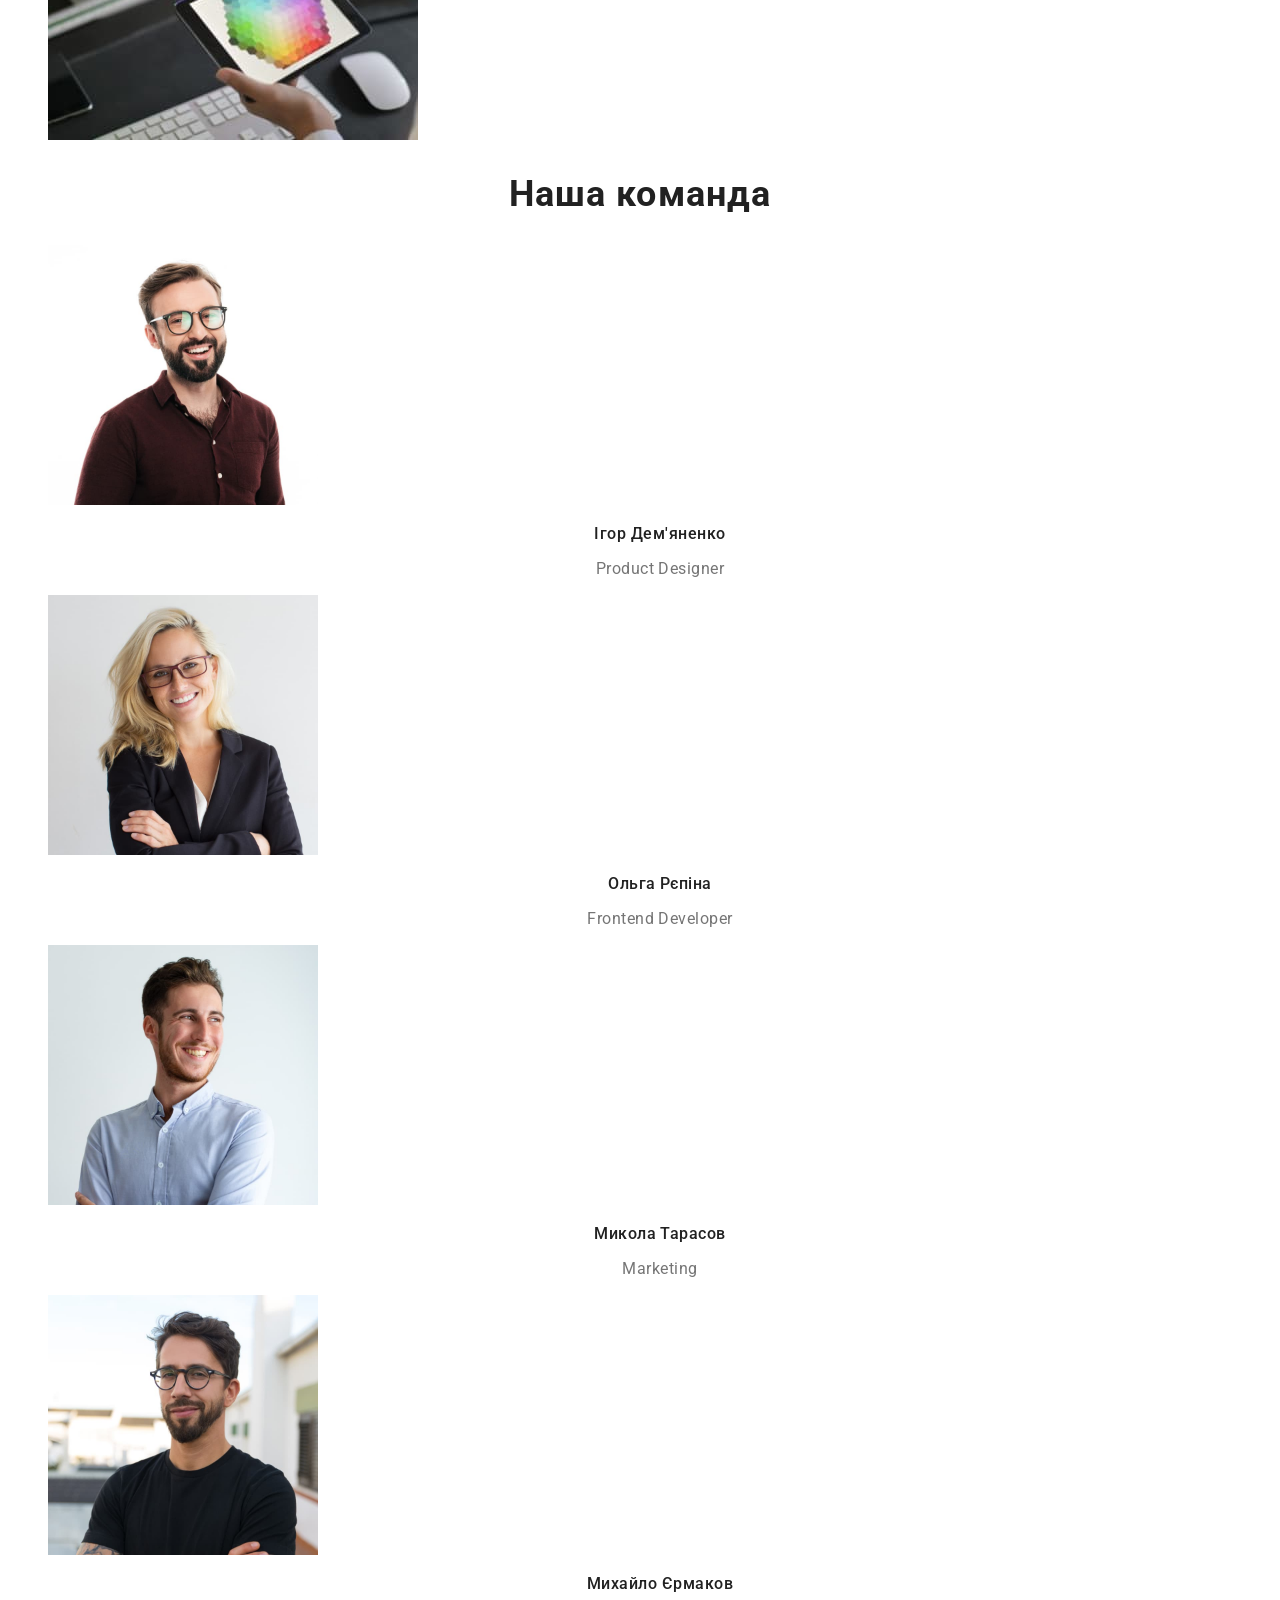
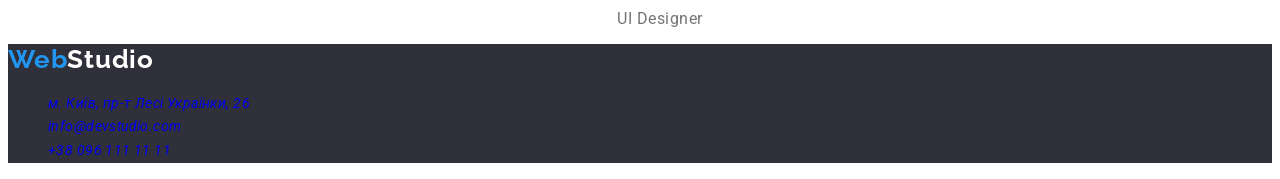
==== commit 457cc8f9: "Update styles.css" ====
--- a/index.html
+++ b/index.html
@@ -19,7 +19,7 @@
 
         <nav class="nav">
         
-            <a class="header-logo" href="#"><span>Web</span>Studio</a>  
+            <a class="header-logo" href="/index.html"><span>Web</span>Studio</a>  
 
         <!--Navigation-->
        
@@ -39,8 +39,8 @@
             <!--Contacts-->
            
                 <ul class="contacts">
-                    <li><a href="mailto:info@devstudio.com">info@devstudio.com</a></li>
-                    <li><a href="tel:+380961111111">+38 096 111 11 11</a></li>
+                    <li class="contact-mail"><a href="mailto:info@devstudio.com">info@devstudio.com</a></li>
+                    <li class="contact-tel"><a href="tel:+380961111111">+38 096 111 11 11</a></li>
                 </ul>
         
             
@@ -80,12 +80,12 @@
         <!--Sections What are we doing-->
         <section class="work">
 
-            <h2>Чим ми займаємося</h2>
+            <h2 class="work-title">Чим ми займаємося</h2>
             
             <ul>
-                <li><img src="./images/our-work/img-1.jpg" alt="руки на клавіатурі" width="370"></li>
-                <li><img src="./images/our-work/img-2.jpg" alt="телефон та ноутбук" width="370"></li>
-                <li><img src="./images/our-work/img-3.jpg" alt="планшет в руках" width="370"></li>
+                <li class="work-img"><img src="./images/our-work/img-1.jpg" alt="руки на клавіатурі" width="370"></li>
+                <li class="work-img"><img src="./images/our-work/img-2.jpg" alt="телефон та ноутбук" width="370"></li>
+                <li class="work-img"><img src="./images/our-work/img-3.jpg" alt="планшет в руках" width="370"></li>
             </ul>
         
         </section>
@@ -95,22 +95,22 @@
         <section class="team">
             <h2 class="team-title">Наша команда</h2>
             <ul>
-                <li>
+                <li class="work-img">
                     <img src="./images/team/img-1.jpg" alt="Ігор Дем'яненко" width="270" height="260">
                 <h3 class="team-name">Ігор Дем'яненко</h3>
                 <p class="team-text">Product Designer</p>
                 </li>
-                <li>
+                <li class="work-img">
                     <img src="./images/team/img-2.jpg" alt="Ольга Рєпіна" width="270" height="260">
                     <h3 class="team-name">Ольга Рєпіна</h3>
                     <p class="team-text">Frontend Developer</p>
                 </li>
-                <li>
+                <li class="work-img">
                     <img src="./images/team/img-3.jpg" alt="Микола Тарасов" width="270" height="260">
                     <h3 class="team-name">Микола Тарасов</h3>
                     <p class="team-text">Marketing</p>
                 </li>
-                <li>
+                <li class="work-img">
                     <img src="./images/team/img-4.jpg" alt="Михайло Єрмаков" width="270" height="260">
                     <h3 class="team-name">Михайло Єрмаков</h3>
                     <p class="team-text">UI Designer</p>
@@ -123,26 +123,26 @@
     <!--Footer-->
     <footer>
 
-        <div class="footer">
+       
            
-        <footer>
+        <footer class="footer">
     <!--Logo-->
-            <a class="footer-logo" href=""><span>Web</span>Studio</a>
+            <a class="footer-logo" href="/index.html"><span>Web</span>Studio</a>
         
     <!--Contacts-->
-            <section class="contacts">
+            <section>
                 <address>
                     <ul>
-                        <li>
+                        <li class="contact-footer footer-adress" >
                             
-                            <a class="address" href="https://goo.gl/maps/eFiZRFyHb9n71qFo6" target="_blank" rel="noopener noreferrer">м. Київ,
+                            <a href="https://goo.gl/maps/eFiZRFyHb9n71qFo6" target="_blank" rel="noopener noreferrer">м. Київ,
                                 пр-т Лесі
                                 Українки, 26</a>
                         </li>
-                        <li>
+                        <li class="contact-footer footer-mail">
                             <a href="mailto:info@devstudio.com">info@devstudio.com</a>
                         </li>
-                        <li>
+                        <li class="contact-footer footer-tel">
                             <a href="tel:+380961111111">+38 096 111 11 11</a>
                         </li>
                     </ul>
@@ -151,8 +151,7 @@
         
         </footer>
 
-        </div>
-       
+     
 
 
     </footer>
--- a/css/styles.css
+++ b/css/styles.css
@@ -1,17 +1,17 @@
 
-
+/*Variables*/
 :root{
     --primery-text-color: #212121;
     --secondary-text-color: #757575;
     --white-color: #FFFFFF;
     --primery-accent: #2196F3;
     --color-contacnts-footer: rgba(255, 255, 255, 0.6);
-    --primery-bg-color: #2F303A;
     --secondary-bg-color: #F5F4FA;
 }
- .body{
-    font-family: 'Roboto', sans-serif;
-    color: var(--primery-text-color)
+ 
+/*Body*/
+.body{
+    font-family: 'Roboto';
 
  }
 
@@ -19,6 +19,12 @@
 color: var(--primery-accent);
 }
 
+a{
+    text-decoration: none;
+}
+
+
+        /*Header*/
 .header-logo{
     font-family: 'Raleway';
     font-weight: 700;
@@ -26,39 +32,58 @@
     line-height: 1.2;
     letter-spacing: 0.03em;
     color: #000000;
-    text-decoration: none;
+   
     }
 
-    .header-logo:hover {
-        color: var(--primery-accent)
+    .header-logo:hover,
+    .header-logo:focus
+    {
+        color: inherit;
     }
 
 /*Navigation*/
-.nav-list{
-
+    .nav-list{
         font-weight: 500;
         font-size: 14px;
         line-height: 1.15;
         letter-spacing: 0.02em;
-        color: var(--primery-text-color);
-        text-decoration: none;
-}
-.nav-list:hover :focus {
+        list-style-type: none;
+      }
+
+          .nav-list a {
+            color: var(--primery-text-color);
+          }
+          .contacts a {
+            color: var(--secondary-text-color);
+          }
+
+.nav-list :hover,
+.nav-list :focus {
     color: var(--primery-accent);
 }
+
+
+
 /*Contacts*/
 .contacts {
- 
-   
         font-weight: 500;
+        list-style-type: none;
+   }
+
+   .contact-mail {
         font-size: 14px;
         line-height: 1.15;
         letter-spacing: 0.02em;
-        color: var(--secondary-text-color);
-     
-}
-
-.contacts:hover :focus {
+   }
+   .contact-tel {
+   
+        font-size: 14px;
+        line-height: 1.15;
+        letter-spacing: 0.02em;
+   }
+
+.contacts :hover,
+.contacts :focus {
     color: var(--primery-accent);
 }
 
@@ -71,12 +96,11 @@
     letter-spacing: 0.06em;
     text-transform: uppercase;
     color: var(--white-color);
-    background-color: var(--primery-bg-color)
+    background-color: #2F303A;
 }
 
 /*Button*/
 .button{
-    font-style: normal;
     font-weight: 700;
     font-size: 16px;
     line-height: 1,9;
@@ -86,53 +110,77 @@
     cursor: pointer;
     
 }
+ 
+.button:hover,
+.button:focus {
+    color: inherit;
+}
 
 
 
 
 /*Aside*/
 .aside-title{
+    color: var(--primery-text-color);
     font-weight: 700;
     font-size: 14px;
     line-height: 1.15;
     letter-spacing: 0.03em;
+    text-transform: uppercase;
 }
 .aside-text{
+    color: var(--secondary-text-color);
     font-size: 14px;
     line-height: 1.4;
     letter-spacing: 0.03em;
-    color: var(--secondary-text-color);
+
 }
 
 /*Work*/
-.work {
+.work-title {
     font-weight: 700;
     font-size: 36px;
     line-height: 1.15;
     letter-spacing: 0.03em;
-}
+    text-align: center;
+}
+
+.work-img {
+    list-style-type: none;
+}
+
+
 
 /*Our Team*/
 
 .team-title {
+    color: var(--primery-text-color);
     font-weight: 700;
     font-size: 36px;
     line-height: 1.15;
     letter-spacing: 0.03em;
+    text-align: center;
 }
 
 .team-name{
+    color: var(--primery-text-color);
     font-weight: 500;
     font-size: 16px;
     line-height: 1.18;
     letter-spacing: 0.03em;
+    text-align: center;
 }
 
 .team-text {
+    color: var(--secondary-text-color);
     font-size: 16px;
     line-height: 1.18;
     letter-spacing: 0.03em;
-    color: var(--secondary-text-color);
+    text-align: center;
+}
+
+.work-img {
+    list-style-type: none;
 }
 
 
@@ -148,19 +196,12 @@
 
 
 /*Footer*/
+
 .footer {
-    background-color: var(--primery-bg-color); 
-    list-style: none;
-
-}
-
-.contacts {
-    font-size: 14px;
-    line-height: 1.7;
-    letter-spacing: 0.03em;
-
-}
-
+    background-color: #2F303A;
+
+
+}
 
     .footer-logo{
     font-family: 'Raleway';
@@ -174,17 +215,32 @@
 
 }
 
-.address {
+.footer-logo:hover
+.footer-logo:focus {
+  color: inherit;
+}
+
+.contact-footer {
+    list-style-type: none;
     font-size: 14px;
     line-height: 1.7;
     letter-spacing: 0.03em;
-    color: var(--white-color);
-}
+    
+}
+
+
+
+
+
+
+
+
+
+
 
 
 .portfolio-button {
     background-color: tomato;
     cursor: pointer;
     color: var(--primery-text-color);
-
 }
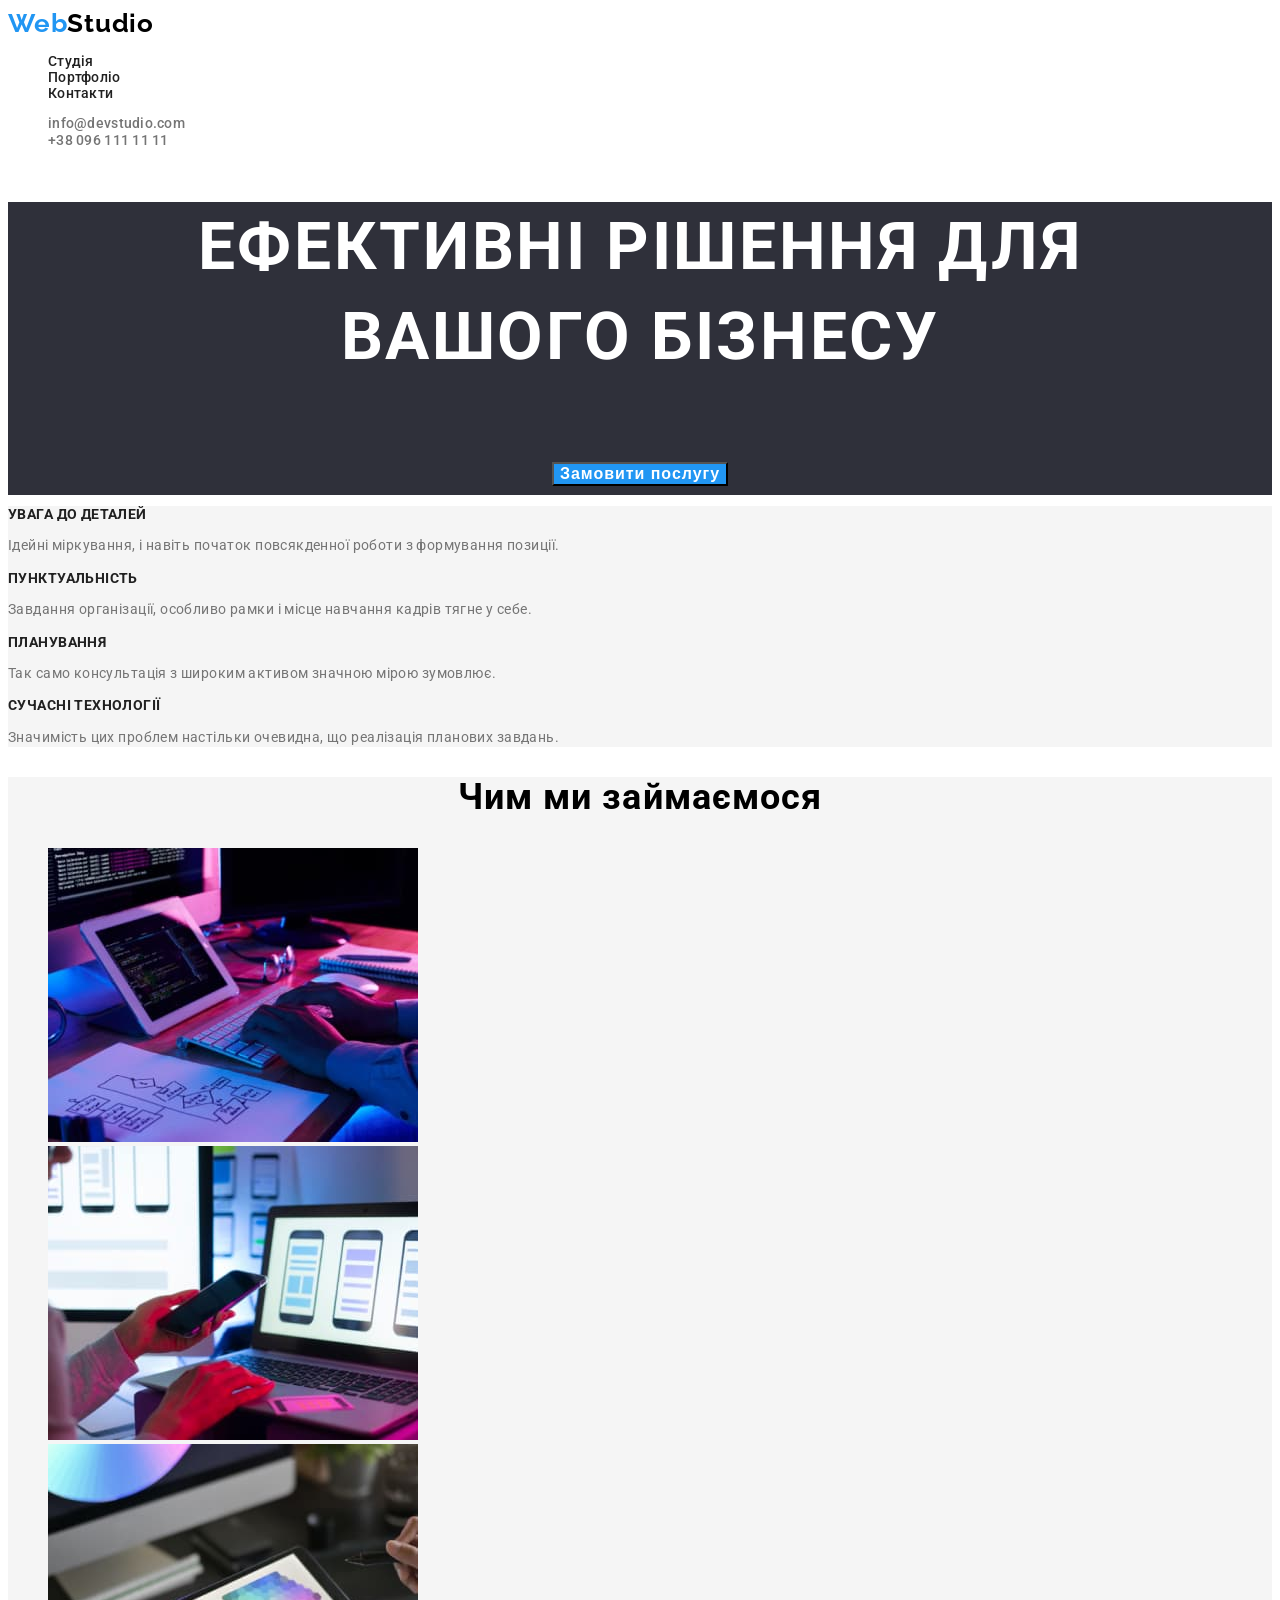
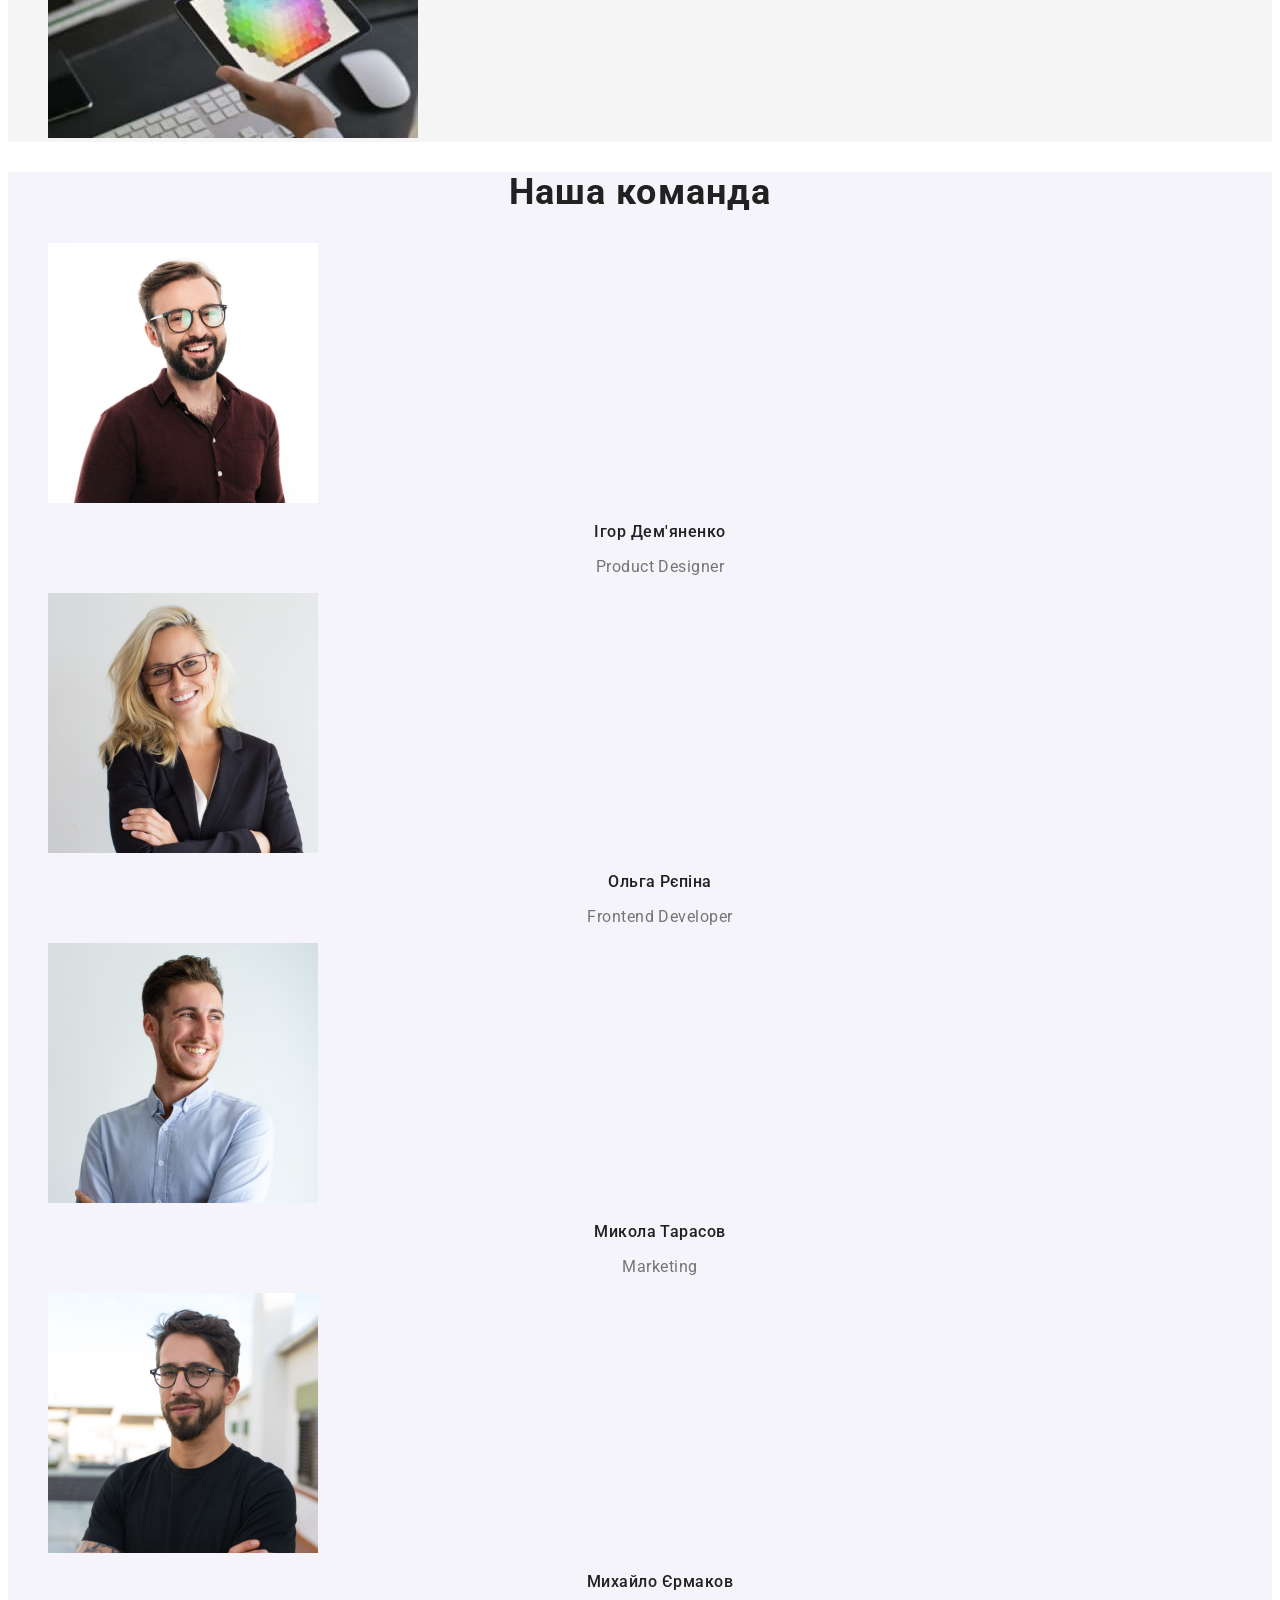
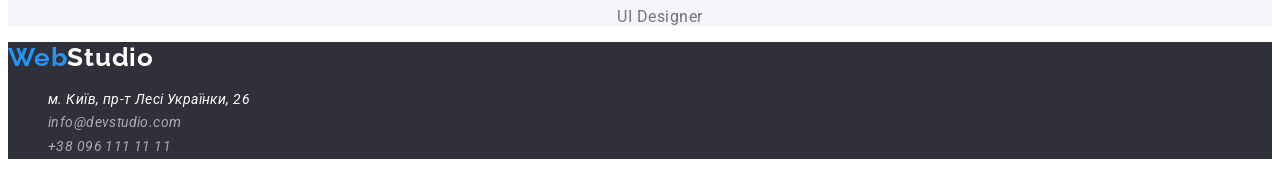
==== commit 1c7700df: "Update styles.css" ====
--- a/index.html
+++ b/index.html
@@ -17,7 +17,7 @@
         
         <!--Logo-->
 
-        <nav class="nav">
+        <nav>
         
             <a class="header-logo" href="/index.html"><span>Web</span>Studio</a>  
 
@@ -25,22 +25,22 @@
        
                 <ul class="nav-list">
                     <li>
-                        <a href="#">Студія</a>
+                        <a href="#" class="link">Студія</a>
                     </li>
                     <li>
-                        <a href="./portfolio.html">Портфоліо</a>
+                        <a href="./portfolio.html" class="link">Портфоліо</a>
                     </li>
                     <li>
-                        <a href="#">Контакти</a>
+                        <a href="#" class="link">Контакти</a>
                     </li>
                 </ul>
             </nav>
             
             <!--Contacts-->
            
-                <ul class="contacts">
-                    <li class="contact-mail"><a href="mailto:info@devstudio.com">info@devstudio.com</a></li>
-                    <li class="contact-tel"><a href="tel:+380961111111">+38 096 111 11 11</a></li>
+                <ul class="contacts-list">
+                    <li><a href="mailto:info@devstudio.com" class="connect">info@devstudio.com</a></li>
+                    <li><a href="tel:+380961111111" class="connect">+38 096 111 11 11</a></li>
                 </ul>
         
             
@@ -121,7 +121,7 @@
     </main>
 
     <!--Footer-->
-    <footer>
+   
 
        
            
@@ -132,28 +132,23 @@
     <!--Contacts-->
             <section>
                 <address>
-                    <ul>
-                        <li class="contact-footer footer-adress" >
+                    <ul class="contacts-footer">
+                        <li >
                             
-                            <a href="https://goo.gl/maps/eFiZRFyHb9n71qFo6" target="_blank" rel="noopener noreferrer">м. Київ,
+                            <a href="https://goo.gl/maps/eFiZRFyHb9n71qFo6" target="_blank" class="contacts-footer adress" rel="noopener noreferrer">м. Київ,
                                 пр-т Лесі
                                 Українки, 26</a>
                         </li>
-                        <li class="contact-footer footer-mail">
-                            <a href="mailto:info@devstudio.com">info@devstudio.com</a>
+                        <li>
+                            <a href="mailto:info@devstudio.com" class="contacts-footer connection ">info@devstudio.com</a>
                         </li>
-                        <li class="contact-footer footer-tel">
-                            <a href="tel:+380961111111">+38 096 111 11 11</a>
+                        <li>
+                            <a href="tel:+380961111111" class="contacts-footer connection">+38 096 111 11 11</a>
                         </li>
                     </ul>
                 </address>
             </section>
         
         </footer>
-
-     
-
-
-    </footer>
 </body>
 </html>
--- a/css/styles.css
+++ b/css/styles.css
@@ -5,26 +5,28 @@
     --secondary-text-color: #757575;
     --white-color: #FFFFFF;
     --primery-accent: #2196F3;
-    --color-contacnts-footer: rgba(255, 255, 255, 0.6);
-    --secondary-bg-color: #F5F4FA;
+
 }
  
+span {
+    color: var(--primery-accent);
+}
+
+a {
+    text-decoration: none;
+}
+
 /*Body*/
 .body{
-    font-family: 'Roboto';
+    font-family: 'Roboto', sans-serif;
 
  }
 
-span{
-color: var(--primery-accent);
-}
-
-a{
-    text-decoration: none;
-}
-
-
-        /*Header*/
+/*Header*/
+.header {
+    background-color: var(--white-color); 
+}
+
 .header-logo{
     font-family: 'Raleway';
     font-weight: 700;
@@ -49,13 +51,13 @@
         letter-spacing: 0.02em;
         list-style-type: none;
       }
-
-          .nav-list a {
-            color: var(--primery-text-color);
+      
+          .nav-list .link {
+              color: var(--primery-text-color);
           }
-          .contacts a {
-            color: var(--secondary-text-color);
-          }
+
+          
+       
 
 .nav-list :hover,
 .nav-list :focus {
@@ -65,27 +67,29 @@
 
 
 /*Contacts*/
-.contacts {
+.contacts-list{
         font-weight: 500;
-        list-style-type: none;
-   }
-
-   .contact-mail {
         font-size: 14px;
         line-height: 1.15;
         letter-spacing: 0.02em;
+        list-style-type: none;
+    
    }
-   .contact-tel {
-   
-        font-size: 14px;
-        line-height: 1.15;
-        letter-spacing: 0.02em;
+
+   .contacts-list .connect{
+color: var(--secondary-text-color);
    }
 
-.contacts :hover,
-.contacts :focus {
-    color: var(--primery-accent);
-}
+
+.contacts-list :hover,
+.contacts-list :focus {
+    color: var(--primery-accent);
+}
+
+
+
+
+
 
 /*HERO*/
 .hero {
@@ -120,6 +124,11 @@
 
 
 /*Aside*/
+.aside {
+    background-color: #F5F5F5;
+}
+
+
 .aside-title{
     color: var(--primery-text-color);
     font-weight: 700;
@@ -137,6 +146,10 @@
 }
 
 /*Work*/
+.work {
+    background-color: #F5F5F5;;
+}
+
 .work-title {
     font-weight: 700;
     font-size: 36px;
@@ -151,7 +164,10 @@
 
 
 
-/*Our Team*/
+/*Team*/
+.team {
+    background-color: #F5F4FA;;
+}
 
 .team-title {
     color: var(--primery-text-color);
@@ -220,7 +236,7 @@
   color: inherit;
 }
 
-.contact-footer {
+.contacts-footer {
     list-style-type: none;
     font-size: 14px;
     line-height: 1.7;
@@ -228,6 +244,18 @@
     
 }
 
+.contacts-footer .adress {
+    color: var(--white-color);
+}
+
+.contacts-footer .connection {
+    color: rgba(255, 255, 255, 0.6);
+}
+
+.contacts-footer:hover,
+.contacts-footer:focus {
+    color: var(--primery-accent);
+} 
 
 
 
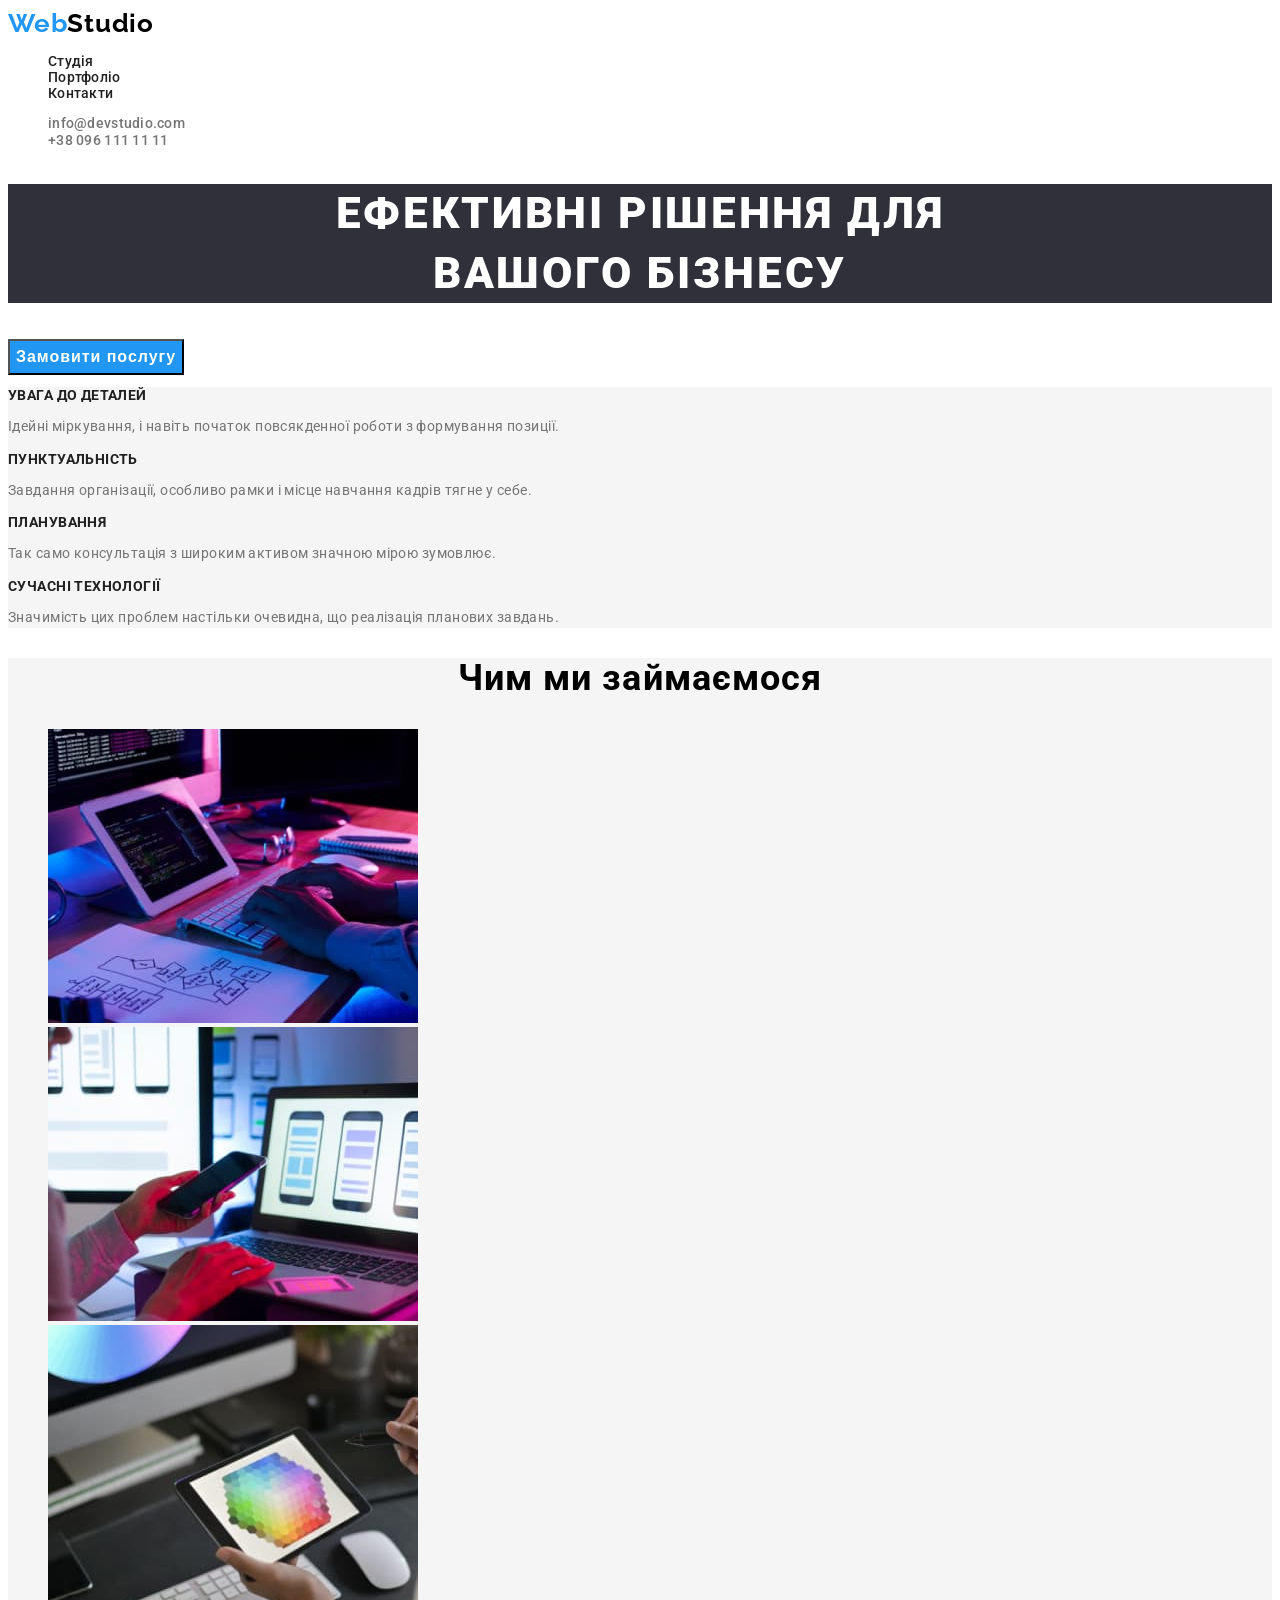
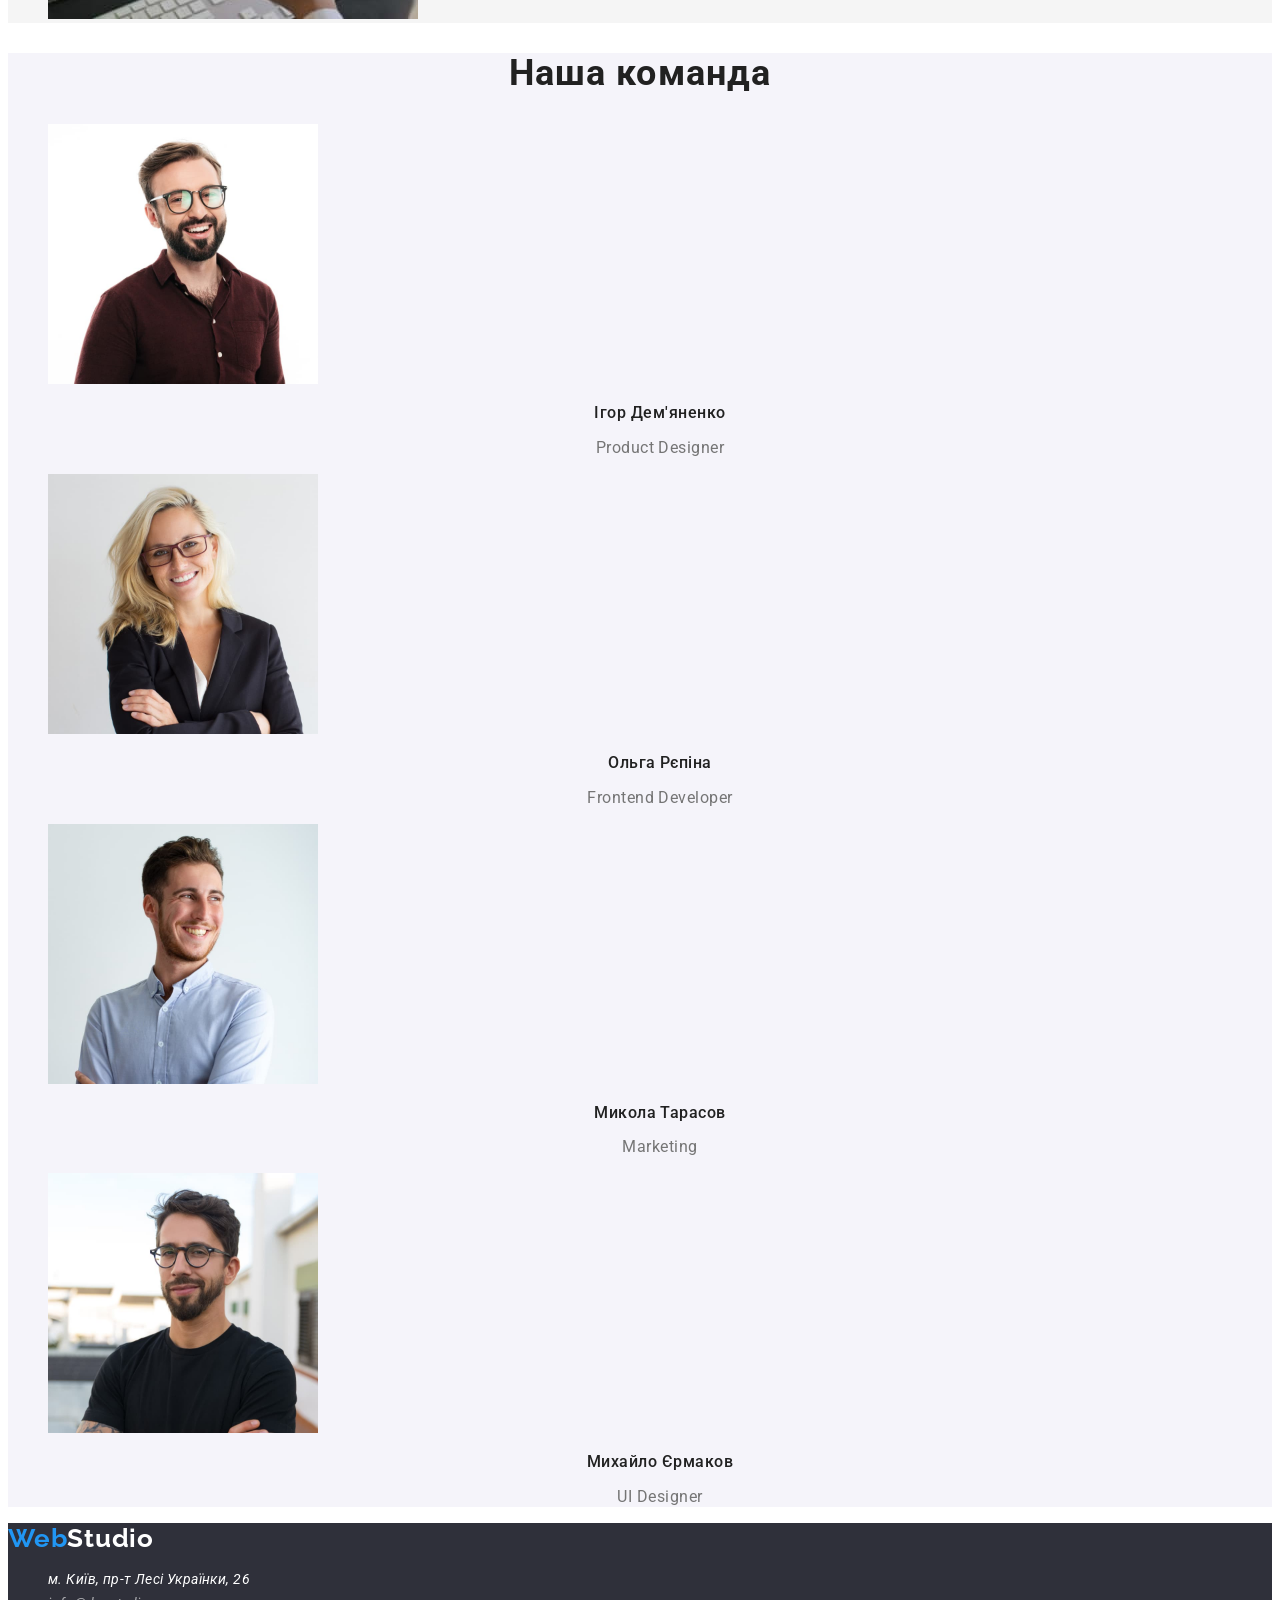
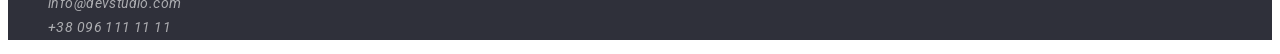
==== commit 86827d61: "Update index.html update portfolio.html, styles.css" ====
--- a/index.html
+++ b/index.html
@@ -5,8 +5,9 @@
     <meta http-equiv="X-UA-Compatible" content="IE=edge">
     <meta name="viewport" content="width=device-width, initial-scale=1.0">
     <title>Document</title>
-    <link
-        href="https://fonts.googleapis.com/css2?family=Raleway:wght@700&family=Roboto:ital,wght@0,400;0,500;1,700;1,900&display=swap"
+    <link rel="preconnect" href="https://fonts.googleapis.com">
+    <link rel="preconnect" href="https://fonts.gstatic.com" crossorigin>
+    <link href="https://fonts.googleapis.com/css2?family=Raleway:wght@700&family=Roboto:wght@400;500;700;900&display=swap"
         rel="stylesheet">
     <link rel="stylesheet" href="./css/styles.css">
 </head>
@@ -19,19 +20,19 @@
 
         <nav>
         
-            <a class="header-logo" href="/index.html"><span>Web</span>Studio</a>  
+            <a class="header-logo link" href="/index.html"><span class="span">Web</span>Studio</a>  
 
         <!--Navigation-->
        
                 <ul class="nav-list">
                     <li>
-                        <a href="#" class="link">Студія</a>
+                        <a class="link" href="#">Студія</a>
                     </li>
                     <li>
-                        <a href="./portfolio.html" class="link">Портфоліо</a>
+                        <a class="link" href="./portfolio.html">Портфоліо</a>
                     </li>
                     <li>
-                        <a href="#" class="link">Контакти</a>
+                        <a class="link" href="#">Контакти</a>
                     </li>
                 </ul>
             </nav>
@@ -39,8 +40,8 @@
             <!--Contacts-->
            
                 <ul class="contacts-list">
-                    <li><a href="mailto:info@devstudio.com" class="connect">info@devstudio.com</a></li>
-                    <li><a href="tel:+380961111111" class="connect">+38 096 111 11 11</a></li>
+                    <li><a class="connect link" href="mailto:info@devstudio.com">info@devstudio.com</a></li>
+                    <li><a class="connect link" href="tel:+380961111111">+38 096 111 11 11</a></li>
                 </ul>
         
             
@@ -52,28 +53,28 @@
         <!--Srction Hero-->
         <section class="hero">
                 
-            <h1>Ефективні рішення для <br>вашого бізнесу</h1>
+            <h1 class="hero-title">Ефективні рішення для <br>вашого бізнесу</h1>
 
-            <button class="button" type="button">Замовити послугу</button>
+            <button class="hero-btn" type="button">Замовити послугу</button>
 
         </section>
             
-            <!--Sections organization-->
+            <!--Sections Features-->
             <h2 style="display:none;">Організація роботи</h2>
         
-        <section class="aside">
+        <section class="features">
 
-            <h2 class="aside-title">УВАГА ДО ДЕТАЛЕЙ</h2>
-            <p class="aside-text">Ідейні міркування, і навіть початок повсякденної роботи з формування позиції.</p>
+            <h2 class="features-title">УВАГА ДО ДЕТАЛЕЙ</h2>
+            <p class="features-text">Ідейні міркування, і навіть початок повсякденної роботи з формування позиції.</p>
 
-            <h2 class="aside-title">ПУНКТУАЛЬНІСТЬ</h2>
-            <p class="aside-text">Завдання організації, особливо рамки і місце навчання кадрів тягне у себе.</p>
+            <h2 class="features-title">ПУНКТУАЛЬНІСТЬ</h2>
+            <p class="features-text">Завдання організації, особливо рамки і місце навчання кадрів тягне у себе.</p>
 
-            <h2 class="aside-title">ПЛАНУВАННЯ</h2>
-            <p class="aside-text">Так само консультація з широким активом значною мірою зумовлює.</p>
+            <h2 class="features-title">ПЛАНУВАННЯ</h2>
+            <p class="features-text">Так само консультація з широким активом значною мірою зумовлює.</p>
 
-            <h2 class="aside-title">СУЧАСНІ ТЕХНОЛОГІЇ</h2>
-            <p class="aside-text">Значимість цих проблем настільки очевидна, що реалізація планових завдань.</p>
+            <h2 class="features-title">СУЧАСНІ ТЕХНОЛОГІЇ</h2>
+            <p class="features-text">Значимість цих проблем настільки очевидна, що реалізація планових завдань.</p>
         
         </section>
         
@@ -100,17 +101,17 @@
                 <h3 class="team-name">Ігор Дем'яненко</h3>
                 <p class="team-text">Product Designer</p>
                 </li>
-                <li class="work-img">
+                <li class="team-img">
                     <img src="./images/team/img-2.jpg" alt="Ольга Рєпіна" width="270" height="260">
                     <h3 class="team-name">Ольга Рєпіна</h3>
                     <p class="team-text">Frontend Developer</p>
                 </li>
-                <li class="work-img">
+                <li class="team-img">
                     <img src="./images/team/img-3.jpg" alt="Микола Тарасов" width="270" height="260">
                     <h3 class="team-name">Микола Тарасов</h3>
                     <p class="team-text">Marketing</p>
                 </li>
-                <li class="work-img">
+                <li class="team-img">
                     <img src="./images/team/img-4.jpg" alt="Михайло Єрмаков" width="270" height="260">
                     <h3 class="team-name">Михайло Єрмаков</h3>
                     <p class="team-text">UI Designer</p>
@@ -120,30 +121,28 @@
 
     </main>
 
+    
     <!--Footer-->
    
-
-       
-           
-        <footer class="footer">
+         <footer class="footer">
     <!--Logo-->
-            <a class="footer-logo" href="/index.html"><span>Web</span>Studio</a>
+            <a class="footer-logo link" href="/index.html"><span class="span">Web</span>Studio</a>
         
     <!--Contacts-->
             <section>
                 <address>
                     <ul class="contacts-footer">
-                        <li >
+                        <li>
                             
-                            <a href="https://goo.gl/maps/eFiZRFyHb9n71qFo6" target="_blank" class="contacts-footer adress" rel="noopener noreferrer">м. Київ,
+                            <a class="contacts-footer adress link"  href="https://goo.gl/maps/eFiZRFyHb9n71qFo6" target="_blank" rel="noopener noreferrer">м. Київ,
                                 пр-т Лесі
                                 Українки, 26</a>
                         </li>
                         <li>
-                            <a href="mailto:info@devstudio.com" class="contacts-footer connection ">info@devstudio.com</a>
+                            <a class="contacts-footer connection link" href="mailto:info@devstudio.com">info@devstudio.com</a>
                         </li>
                         <li>
-                            <a href="tel:+380961111111" class="contacts-footer connection">+38 096 111 11 11</a>
+                            <a class="contacts-footer connection link"  href="tel:+380961111111">+38 096 111 11 11</a>
                         </li>
                     </ul>
                 </address>
--- a/css/styles.css
+++ b/css/styles.css
@@ -5,80 +5,88 @@
     --secondary-text-color: #757575;
     --white-color: #FFFFFF;
     --primery-accent: #2196F3;
-
+    --primery-letter-spacing: 0.03em;
+    --secondary-letter-spacing: 0.02em;
 }
  
-span {
-    color: var(--primery-accent);
-}
-
-a {
-    text-decoration: none;
-}
-
-/*Body*/
+                            
+                            /*---Body---*/
 .body{
     font-family: 'Roboto', sans-serif;
 
- }
-
-/*Header*/
+}
+
+.link {
+    text-decoration: none;
+
+}
+
+.span {
+    color: var(--primery-accent);
+
+}
+
+                            
+                            /*---Header---*/
 .header {
     background-color: var(--white-color); 
+
 }
 
 .header-logo{
+    color: #000000;
+    
     font-family: 'Raleway';
     font-weight: 700;
     font-size: 26px;
     line-height: 1.2;
-    letter-spacing: 0.03em;
-    color: #000000;
-   
-    }
-
-    .header-logo:hover,
-    .header-logo:focus
-    {
-        color: inherit;
-    }
-
-/*Navigation*/
-    .nav-list{
-        font-weight: 500;
-        font-size: 14px;
-        line-height: 1.15;
-        letter-spacing: 0.02em;
-        list-style-type: none;
-      }
+    letter-spacing: var(--primery-letter-spacing);
+
+}
+
+.header-logo:hover,
+.header-logo:focus {
+    color: inherit;
+
+}
+
+                            
+                            /*---Navigation---*/
+.nav-list{
+    font-weight: 500;
+    font-size: 14px;
+    line-height: 1.15;
+    letter-spacing: var(--secondary-letter-spacing);
+    list-style: none;
+
+}
       
-          .nav-list .link {
-              color: var(--primery-text-color);
-          }
-
-          
-       
+.nav-list .link {
+    color: var(--primery-text-color);
+
+}
 
 .nav-list :hover,
 .nav-list :focus {
     color: var(--primery-accent);
-}
-
-
-
-/*Contacts*/
+
+}
+
+
+/*---Contacts---*/
 .contacts-list{
-        font-weight: 500;
-        font-size: 14px;
-        line-height: 1.15;
-        letter-spacing: 0.02em;
-        list-style-type: none;
-    
-   }
+    font-weight: 500;
+    font-size: 14px;
+    line-height: 1.15;
+    letter-spacing: var(--secondary-letter-spacing);
+    list-style: none;
+
+}
 
    .contacts-list .connect{
 color: var(--secondary-text-color);
-   }
+
+}
 
 
 .contacts-list :hover,
@@ -87,188 +95,244 @@
 }
 
 
-
-
-
-
-/*HERO*/
-.hero {
+                            /*---HERO---*/
+.hero-title {
+    color: var(--white-color);
+    background-color: #2F303A;
+    
     font-weight: 900;
     font-size: 44px;
     line-height: 1.35;
-    text-align: center;
     letter-spacing: 0.06em;
+    
+    text-align: center;
     text-transform: uppercase;
-    color: var(--white-color);
-    background-color: #2F303A;
-}
-
-/*Button*/
-.button{
+
+}
+
+                            
+                            /*---Button---*/
+.hero-btn {
+    color: var(--white-color);
+    background-color: var(--primery-accent);
+    
     font-weight: 700;
     font-size: 16px;
-    line-height: 1,9;
+    line-height: 1.87;
     letter-spacing: 0.06em;
-    color: var(--white-color);
-    background-color: var(--primery-accent);
+    
+    display: flex;
+    align-items: center;
+    text-align: center;
     cursor: pointer;
-    
+
 }
  
-.button:hover,
-.button:focus {
+.hero-btn:hover,
+.hero-btn:focus {
     color: inherit;
-}
-
-
-
-
-/*Aside*/
-.aside {
+
+}
+
+
+                            /*---Features---*/
+.features {
     background-color: #F5F5F5;
-}
-
-
-.aside-title{
-    color: var(--primery-text-color);
-    font-weight: 700;
-    font-size: 14px;
-    line-height: 1.15;
-    letter-spacing: 0.03em;
+
+}
+
+.features-title{
+    color: var(--primery-text-color);
+    
+    font-weight: 700;
+    font-size: 14px;
+    line-height: 1.15;
+    letter-spacing: var(--primery-letter-spacing);
     text-transform: uppercase;
 }
-.aside-text{
+
+.features-text{
     color: var(--secondary-text-color);
+    
     font-size: 14px;
     line-height: 1.4;
-    letter-spacing: 0.03em;
-
-}
-
-/*Work*/
+    letter-spacing: var(--primery-letter-spacing);
+
+}
+
+                            
+                            /*---Work---*/
 .work {
     background-color: #F5F5F5;;
+
 }
 
 .work-title {
     font-weight: 700;
     font-size: 36px;
     line-height: 1.15;
-    letter-spacing: 0.03em;
+    letter-spacing: var(--primery-letter-spacing);
     text-align: center;
 }
 
 .work-img {
     list-style-type: none;
-}
-
-
-
-/*Team*/
+
+}
+
+
+                            /*---Team---*/
 .team {
     background-color: #F5F4FA;;
+
+}
+
+.team-img {
+    list-style-type: none;
+
 }
 
 .team-title {
     color: var(--primery-text-color);
+    
     font-weight: 700;
     font-size: 36px;
     line-height: 1.15;
-    letter-spacing: 0.03em;
+    letter-spacing: var(--primery-letter-spacing);
     text-align: center;
 }
 
 .team-name{
     color: var(--primery-text-color);
+    
     font-weight: 500;
     font-size: 16px;
     line-height: 1.18;
-    letter-spacing: 0.03em;
-    text-align: center;
+    letter-spacing: var(--primery-letter-spacing);
+    text-align: center;
+
 }
 
 .team-text {
     color: var(--secondary-text-color);
+    
     font-size: 16px;
     line-height: 1.18;
-    letter-spacing: 0.03em;
-    text-align: center;
-}
-
-.work-img {
-    list-style-type: none;
-}
-
-
-/*Adress*/
-
-.adress {
-    font-family: 'Roboto';
-    font-size: 14px;
-    line-height: 1.7;
-    letter-spacing: 0.03em;
-    color: var(--white-color);
-}
-
-
-/*Footer*/
+    letter-spacing: var(--primery-letter-spacing);
+    text-align: center;
+
+}
+
+
+                            /*---Footer---*/
 
 .footer {
     background-color: #2F303A;
 
-
-}
-
-    .footer-logo{
+}
+
+.footer-logo{
+    color: var(--white-color);
+   
     font-family: 'Raleway';
     font-weight: 700;
     font-size: 26px;
     line-height: 1.2;
-    letter-spacing: 0.03em;
-    color: var(--white-color);
-    text-decoration: none;
-
+    letter-spacing: var(--primery-letter-spacing);
 
 }
 
 .footer-logo:hover
 .footer-logo:focus {
   color: inherit;
+
+}
+
+
+                            /*---Adress---*/
+
+.adress {
+    color: var(--white-color);
+
+    font-family: 'Roboto';
+    font-size: 14px;
+    line-height: 1.7;
+    letter-spacing: var(--primery-letter-spacing);
+
 }
 
 .contacts-footer {
-    list-style-type: none;
+    list-style: none;
     font-size: 14px;
     line-height: 1.7;
-    letter-spacing: 0.03em;
-    
-}
-
-.contacts-footer .adress {
-    color: var(--white-color);
-}
+    letter-spacing: var(--primery-letter-spacing);
+
+}
+
+
 
 .contacts-footer .connection {
     color: rgba(255, 255, 255, 0.6);
+
 }
 
 .contacts-footer:hover,
 .contacts-footer:focus {
     color: var(--primery-accent);
+
 } 
 
 
-
-
-
-
-
-
-
-
+                            /*---Portfolio---*/
+
+.button {
+    list-style: none;
+
+}
 
 .portfolio-button {
-    background-color: tomato;
+    color: var(--primery-text-color);
+    background-color: #F5F4FA;;
+    
+    font-weight: 500;
+    font-size: 16px;
+    line-height: 1.62;
+    
+    text-align: center;
+    letter-spacing: var(--primery-letter-spacing);
+    list-style: none;
     cursor: pointer;
-    color: var(--primery-text-color);
+
+}
+
+.portfolio-button:hover,
+.portfolio-button:focus {
+    background-color: var(--primery-accent);
+    color: var(--white-color);
+
+}
+
+
+.info {
+    list-style: none;
+
+}
+
+.info-title {
+        color: var(--primery-text-color);
+        
+        font-weight: 700;
+        font-size: 18px;
+        line-height: 2;
+        letter-spacing: 0.06em;
+        
+}
+
+.info-text {
+         color: var(--secondary-text-color);
+
+        font-size: 16px;
+        line-height: 1.87;
+        letter-spacing: var(--primery-letter-spacing);
+    
 }
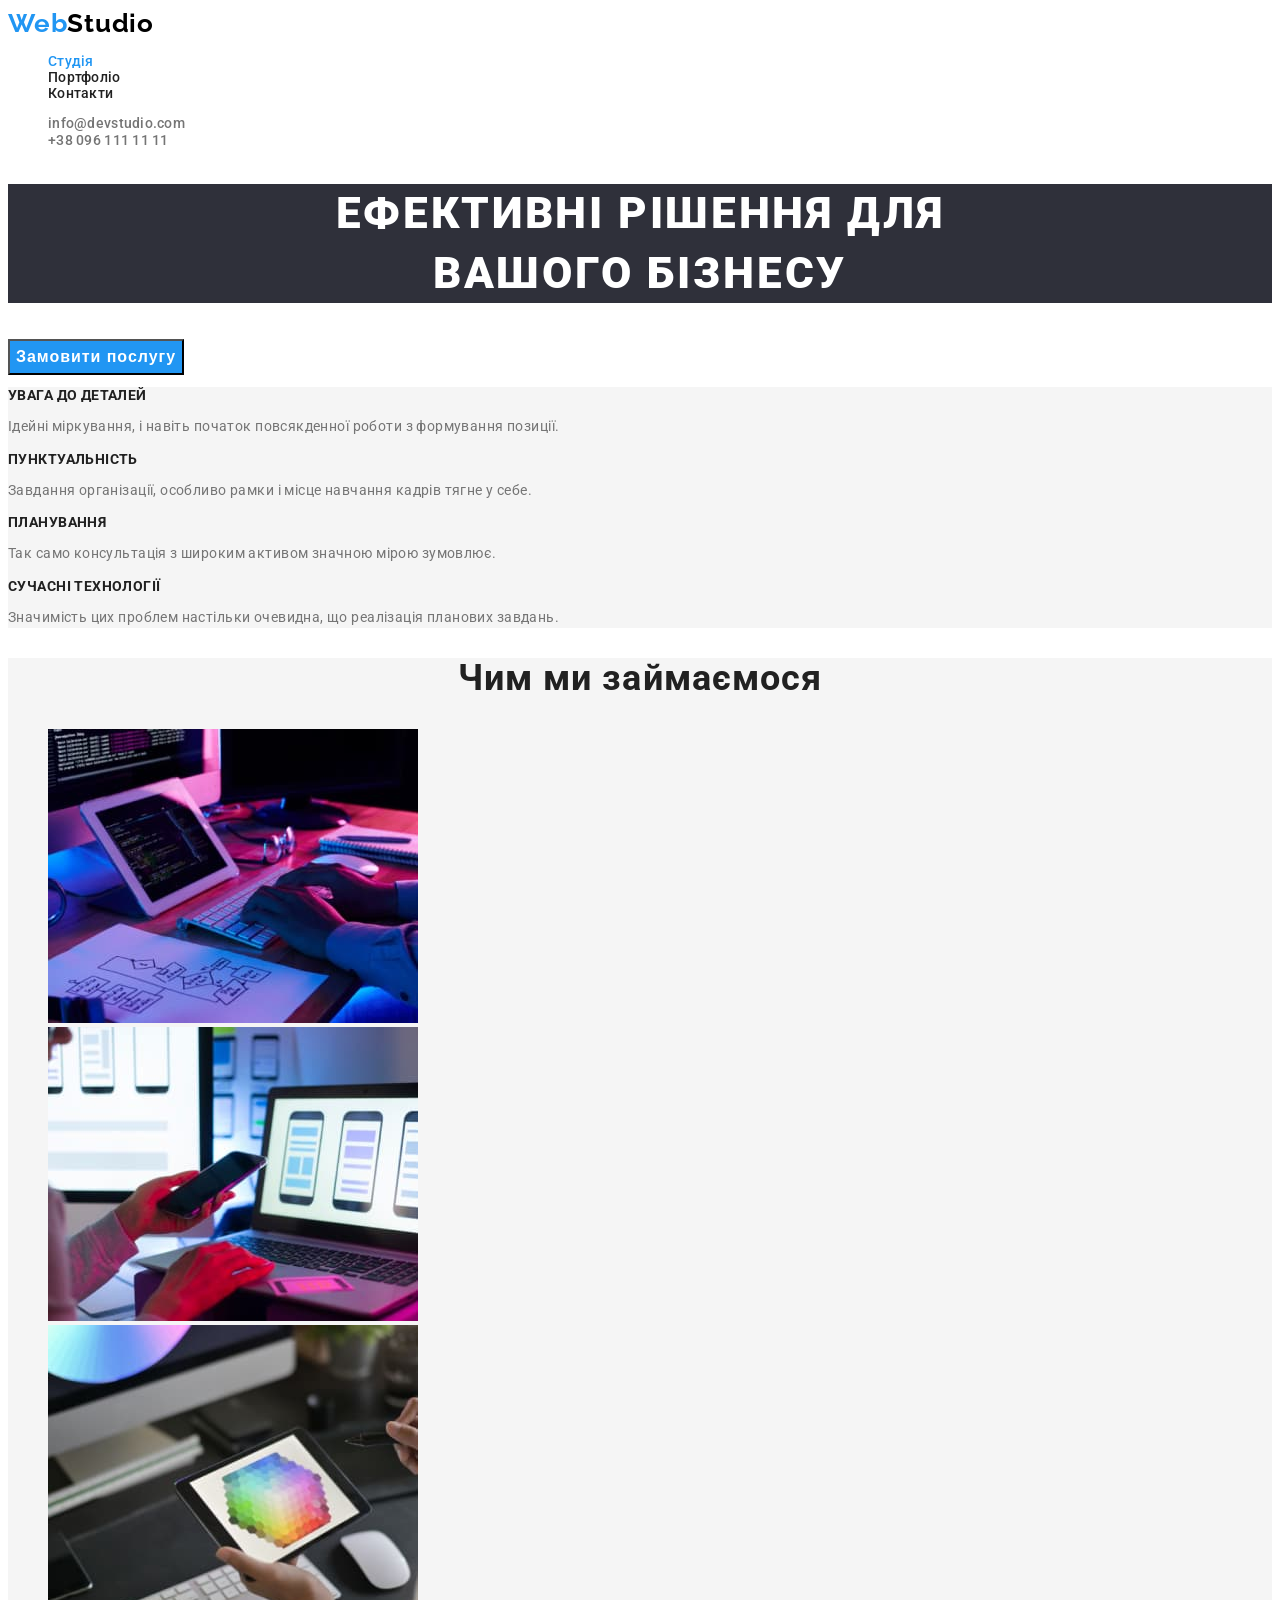
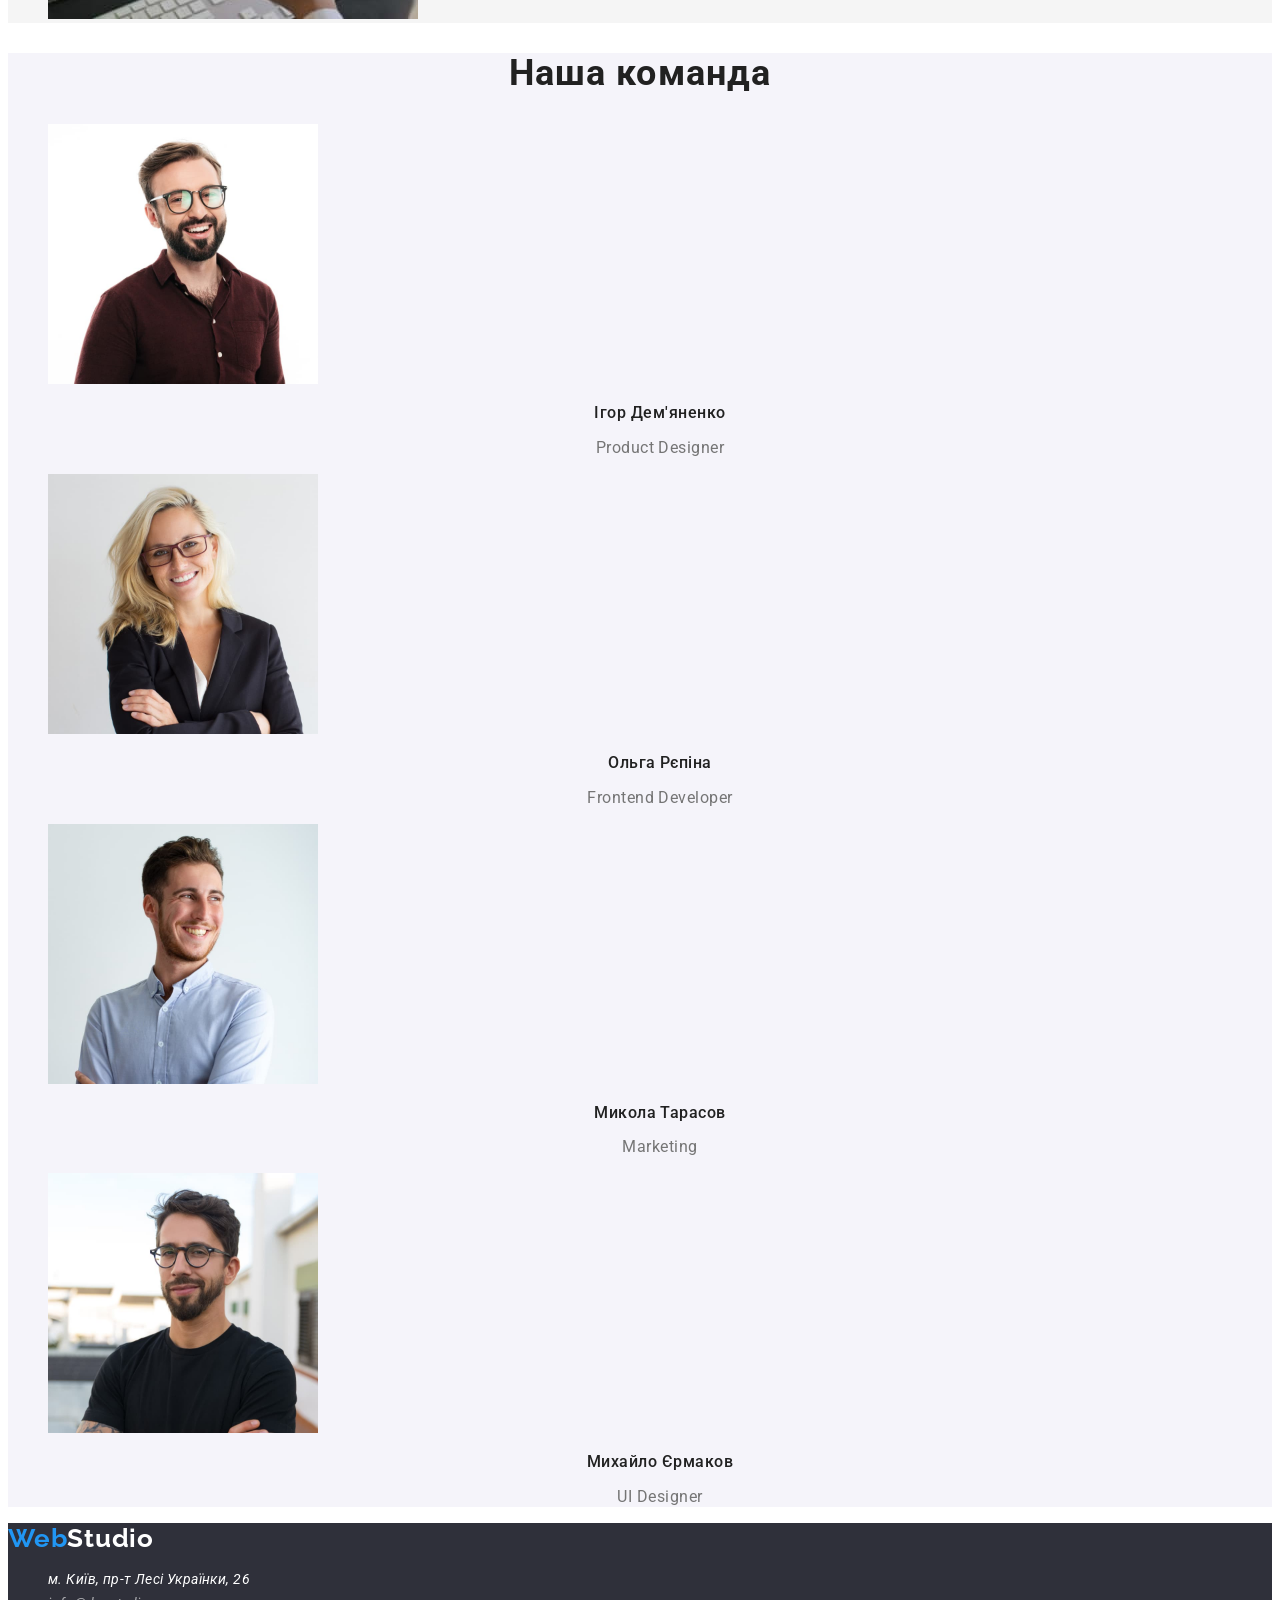
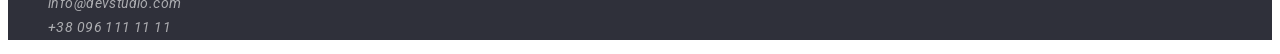
==== commit 99ea2e24: "Final hw-2" ====
--- a/index.html
+++ b/index.html
@@ -26,7 +26,7 @@
        
                 <ul class="nav-list">
                     <li>
-                        <a class="link" href="#">Студія</a>
+                        <a class="link current" href="#">Студія</a>
                     </li>
                     <li>
                         <a class="link" href="./portfolio.html">Портфоліо</a>
--- a/css/styles.css
+++ b/css/styles.css
@@ -1,10 +1,14 @@
 
-/*Variables*/
+                            /*---Variables---*/
 :root{
     --primery-text-color: #212121;
     --secondary-text-color: #757575;
-    --white-color: #FFFFFF;
+    --primery-bg-color: #FFFFFF;
+    --secondary-bg-color: #2F303A;
+    --white-bg-color: #F5F5F5;
+    --team-bg-color: #F5F4FA;
     --primery-accent: #2196F3;
+    --header-logo: #000000;
     --primery-letter-spacing: 0.03em;
     --secondary-letter-spacing: 0.02em;
 }
@@ -12,16 +16,21 @@
                             
                             /*---Body---*/
 .body{
+    
     font-family: 'Roboto', sans-serif;
+    color: var(--primery-text-color);
 
 }
 
 .link {
+    
     text-decoration: none;
 
 }
 
+
 .span {
+    
     color: var(--primery-accent);
 
 }
@@ -29,12 +38,16 @@
                             
                             /*---Header---*/
 .header {
-    background-color: var(--white-color); 
-
-}
+    
+    background-color: var(--primery-bg-color); 
+
+}
+
+
 
 .header-logo{
-    color: #000000;
+    
+    color: var(--header-logo);
     
     font-family: 'Raleway';
     font-weight: 700;
@@ -44,15 +57,12 @@
 
 }
 
-.header-logo:hover,
-.header-logo:focus {
-    color: inherit;
-
-}
+
 
                             
                             /*---Navigation---*/
 .nav-list{
+    
     font-weight: 500;
     font-size: 14px;
     line-height: 1.15;
@@ -62,19 +72,27 @@
 }
       
 .nav-list .link {
+    
     color: var(--primery-text-color);
 
+}
+
+
+.nav-list .link.current {
+    color: var(--primery-accent);
 }
 
 .nav-list :hover,
 .nav-list :focus {
-    color: var(--primery-accent);
-
-}
-
-
-/*---Contacts---*/
+    
+    color: var(--primery-accent);
+
+}
+
+
+                            /*---Contacts---*/
 .contacts-list{
+    
     font-weight: 500;
     font-size: 14px;
     line-height: 1.15;
@@ -84,21 +102,24 @@
 }
 
    .contacts-list .connect{
-color: var(--secondary-text-color);
+
+    color: var(--secondary-text-color);
 
 }
 
 
 .contacts-list :hover,
 .contacts-list :focus {
+    
     color: var(--primery-accent);
 }
 
 
                             /*---HERO---*/
 .hero-title {
-    color: var(--white-color);
-    background-color: #2F303A;
+    
+    color: var(--primery-bg-color);
+    background-color: var(--secondary-bg-color);
     
     font-weight: 900;
     font-size: 44px;
@@ -113,7 +134,9 @@
                             
                             /*---Button---*/
 .hero-btn {
-    color: var(--white-color);
+    
+    
+    color: var(--primery-bg-color);
     background-color: var(--primery-accent);
     
     font-weight: 700;
@@ -121,15 +144,14 @@
     line-height: 1.87;
     letter-spacing: 0.06em;
     
-    display: flex;
-    align-items: center;
-    text-align: center;
     cursor: pointer;
+
 
 }
  
 .hero-btn:hover,
 .hero-btn:focus {
+    
     color: inherit;
 
 }
@@ -137,12 +159,12 @@
 
                             /*---Features---*/
 .features {
-    background-color: #F5F5F5;
+    
+    background-color: var(--white-bg-color);
 
 }
 
 .features-title{
-    color: var(--primery-text-color);
     
     font-weight: 700;
     font-size: 14px;
@@ -152,6 +174,7 @@
 }
 
 .features-text{
+    
     color: var(--secondary-text-color);
     
     font-size: 14px;
@@ -163,11 +186,13 @@
                             
                             /*---Work---*/
 .work {
-    background-color: #F5F5F5;;
+    
+    background-color: var(--white-bg-color);
 
 }
 
 .work-title {
+    
     font-weight: 700;
     font-size: 36px;
     line-height: 1.15;
@@ -176,6 +201,7 @@
 }
 
 .work-img {
+    
     list-style-type: none;
 
 }
@@ -183,17 +209,18 @@
 
                             /*---Team---*/
 .team {
-    background-color: #F5F4FA;;
+    
+    background-color: var(--team-bg-color);
 
 }
 
 .team-img {
+    
     list-style-type: none;
 
 }
 
 .team-title {
-    color: var(--primery-text-color);
     
     font-weight: 700;
     font-size: 36px;
@@ -203,7 +230,6 @@
 }
 
 .team-name{
-    color: var(--primery-text-color);
     
     font-weight: 500;
     font-size: 16px;
@@ -214,10 +240,12 @@
 }
 
 .team-text {
+    
     color: var(--secondary-text-color);
     
     font-size: 16px;
     line-height: 1.18;
+    
     letter-spacing: var(--primery-letter-spacing);
     text-align: center;
 
@@ -227,12 +255,14 @@
                             /*---Footer---*/
 
 .footer {
-    background-color: #2F303A;
+    
+    background-color: var(--secondary-bg-color);
 
 }
 
 .footer-logo{
-    color: var(--white-color);
+    
+    color: var(--primery-bg-color);
    
     font-family: 'Raleway';
     font-weight: 700;
@@ -242,17 +272,12 @@
 
 }
 
-.footer-logo:hover
-.footer-logo:focus {
-  color: inherit;
-
-}
-
 
                             /*---Adress---*/
 
 .adress {
-    color: var(--white-color);
+    
+    color: var(--primery-bg-color);
 
     font-family: 'Roboto';
     font-size: 14px;
@@ -262,6 +287,7 @@
 }
 
 .contacts-footer {
+    
     list-style: none;
     font-size: 14px;
     line-height: 1.7;
@@ -272,12 +298,14 @@
 
 
 .contacts-footer .connection {
+    
     color: rgba(255, 255, 255, 0.6);
 
 }
 
 .contacts-footer:hover,
 .contacts-footer:focus {
+    
     color: var(--primery-accent);
 
 } 
@@ -286,53 +314,56 @@
                             /*---Portfolio---*/
 
 .button {
+    
     list-style: none;
 
 }
 
 .portfolio-button {
     color: var(--primery-text-color);
-    background-color: #F5F4FA;;
+    background-color: var(--team-bg-color);
     
     font-weight: 500;
     font-size: 16px;
     line-height: 1.62;
-    
-    text-align: center;
-    letter-spacing: var(--primery-letter-spacing);
-    list-style: none;
+    letter-spacing: var(--primery-letter-spacing);
     cursor: pointer;
 
 }
 
 .portfolio-button:hover,
 .portfolio-button:focus {
+    
+    
     background-color: var(--primery-accent);
-    color: var(--white-color);
+    
+    color: var(--primery-bg-color);
 
 }
 
 
 .info {
+    
     list-style: none;
 
 }
 
 .info-title {
-        color: var(--primery-text-color);
         
-        font-weight: 700;
-        font-size: 18px;
-        line-height: 2;
-        letter-spacing: 0.06em;
+    font-weight: 700;
+    font-size: 18px;
+    line-height: 2;
+    letter-spacing: 0.06em;
         
 }
 
 .info-text {
-         color: var(--secondary-text-color);
-
-        font-size: 16px;
-        line-height: 1.87;
-        letter-spacing: var(--primery-letter-spacing);
+        
+    color: var(--secondary-text-color);
+
+    font-size: 16px;
+    line-height: 1.87;
+        
+    letter-spacing: var(--primery-letter-spacing);
     
 }
